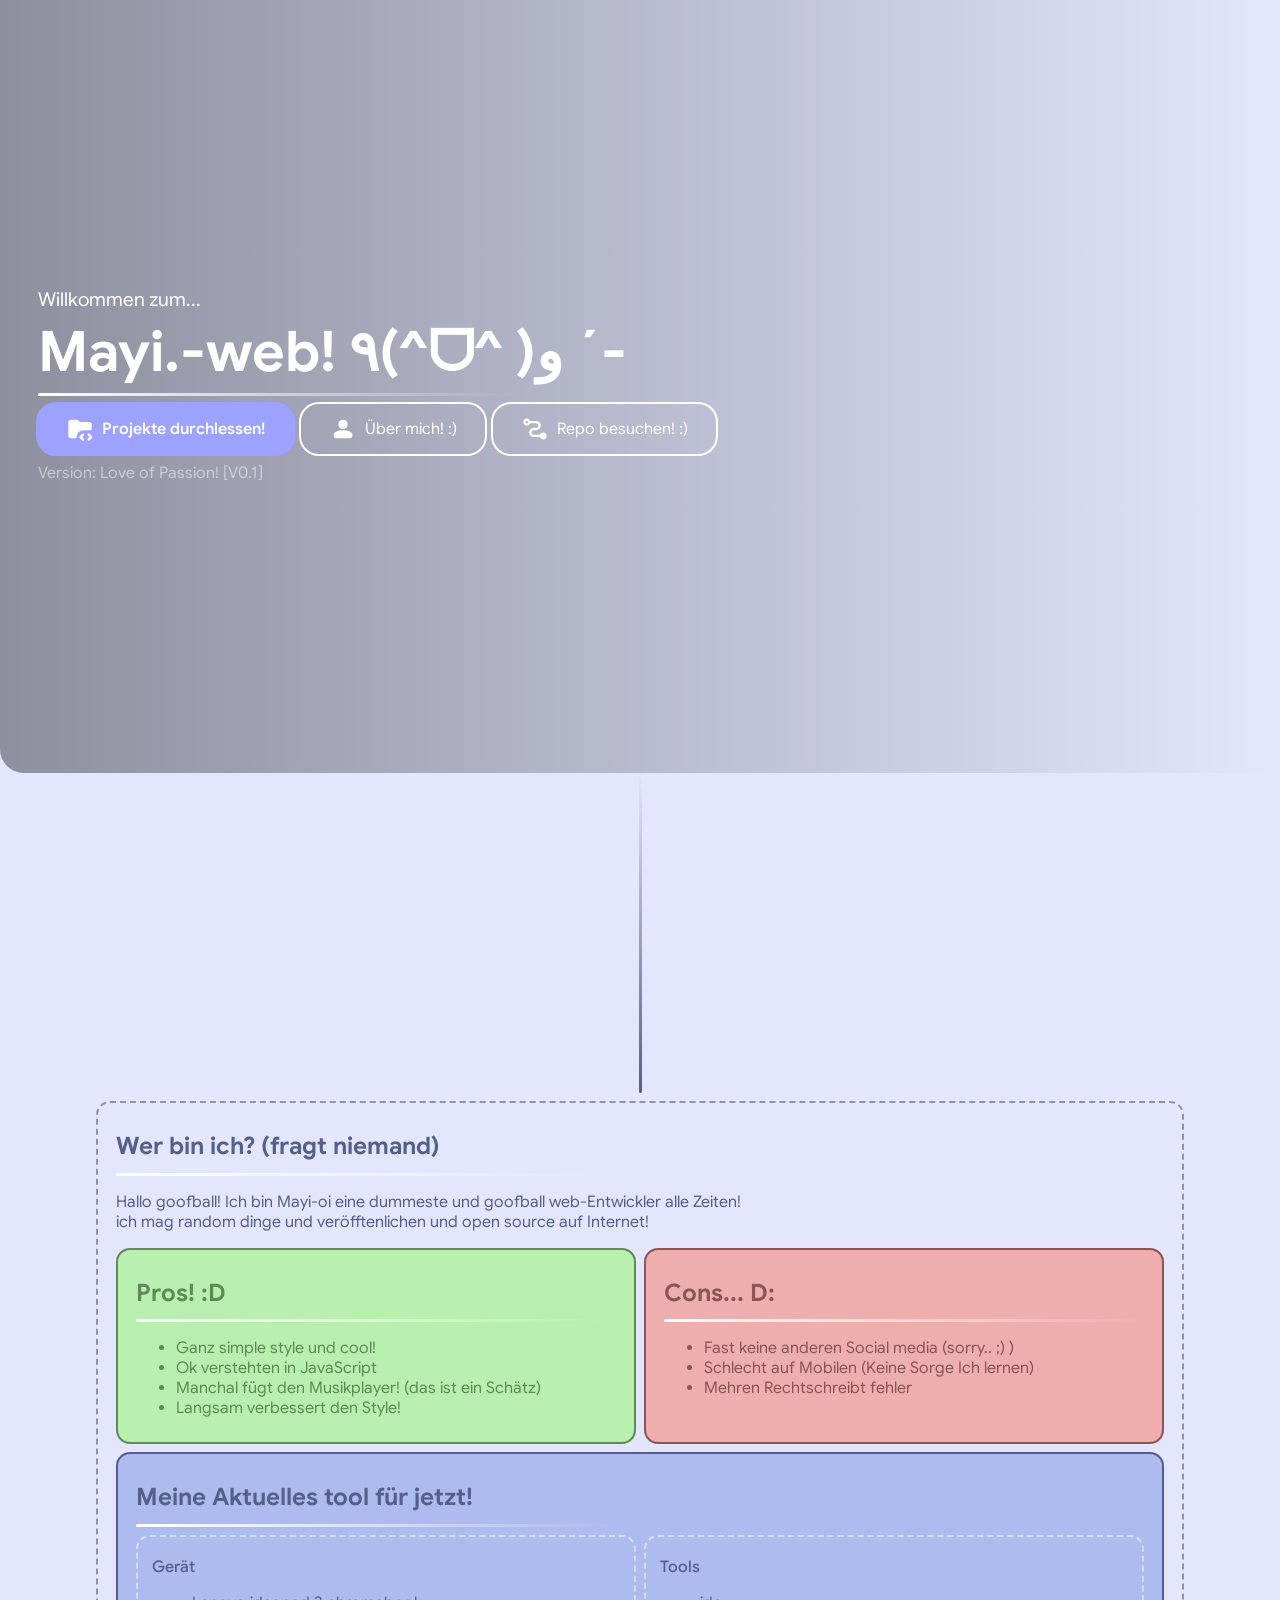
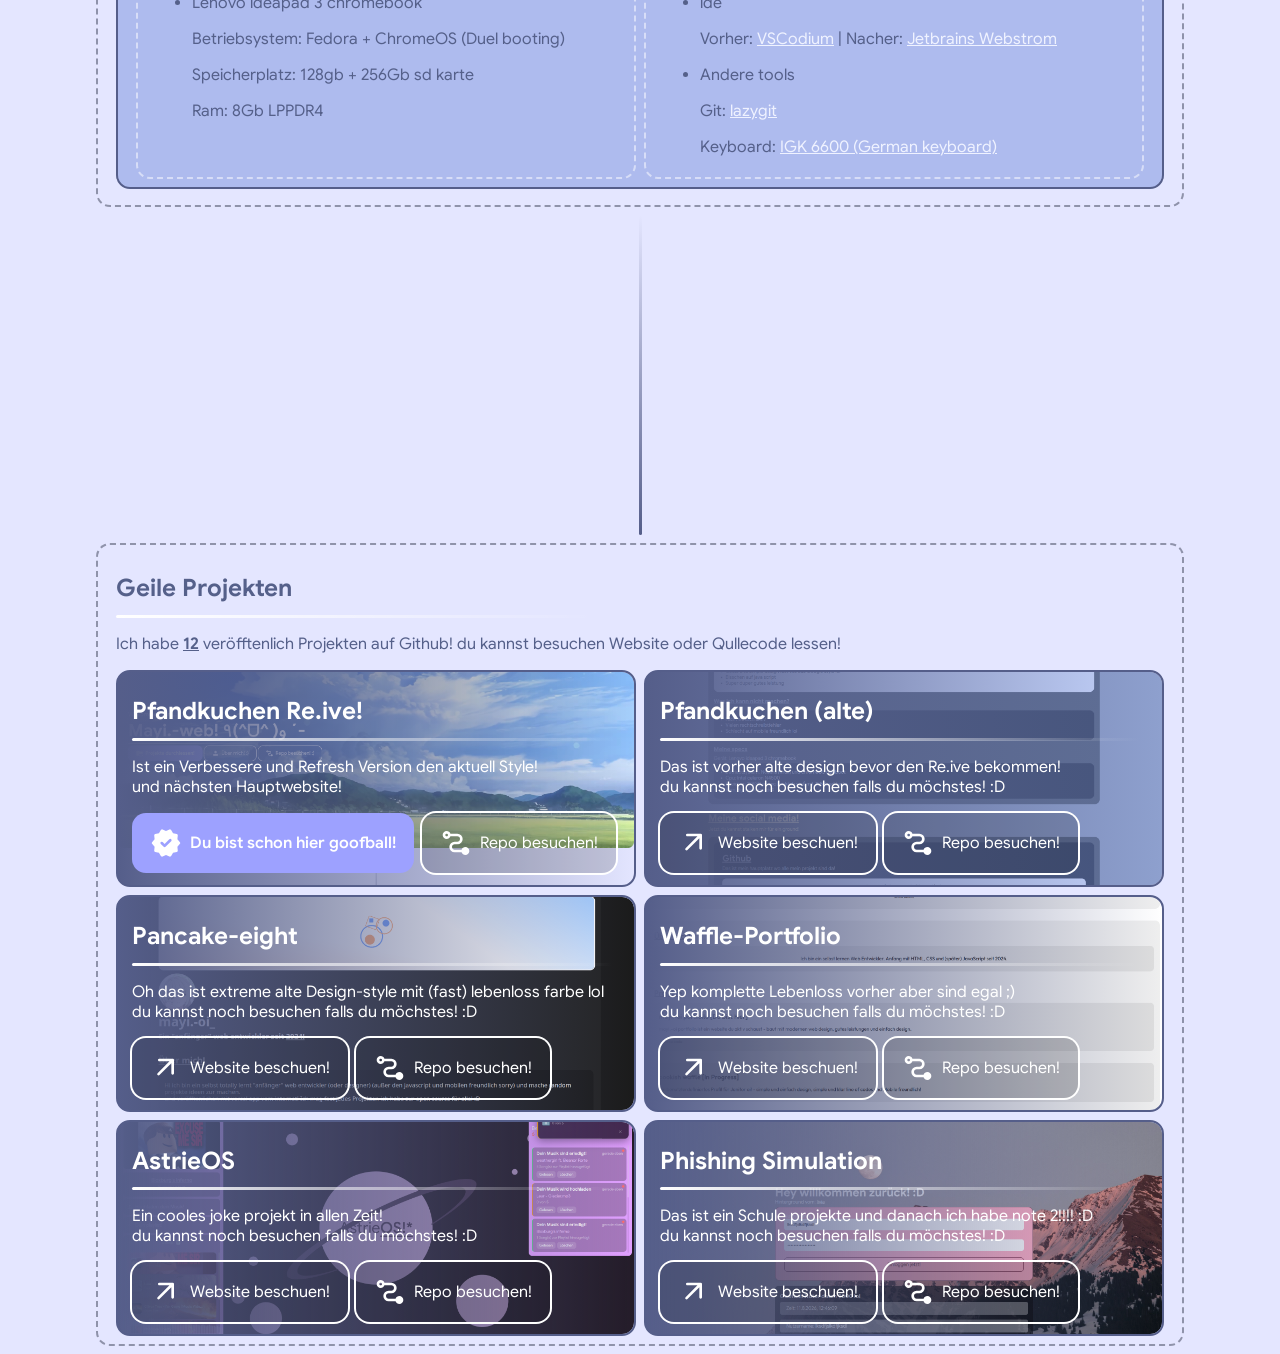
==== index.html @ e21285a7 "Grammatik und Nomen ist verbessert!" ====
<!DOCTYPE html>
<html lang="de">
<head>
    <meta charset="UTF-8">
    <meta name="viewport" content="width=device-width, initial-scale=1.0">
    <title>Pfandkuchen Re:model!</title>
    <link rel="stylesheet" href="index.css">
    <link rel="stylesheet" href="/src/Schriftart/font.css">
</head>
<body>
    <div class="Header-div">
        <div class="Header-hintergrund">
            <div class="Header-hintergrund-video">
                <video class="Hintergrund-video" autoplay loop muted><source src="src/Hintergrund/Video/beyond-the-rolling-hills.1920x1080.mp4"></video>
            </div>
        </div>
        <h2 class="Header-1">Willkommen zum...</h2>
        <h1 class="Header-2">Mayi.-web! ٩(^ᗜ^ )و ´-</h1>
        <div class="Header-line"></div>
        <div class="Header-button">
            <div class="Header-btn"><img src="src/Bilder/Icon/folder_code_24dp_FFFFFF_FILL1_wght400_GRAD0_opsz24.svg"><p>Projekte durchlessen!</p></div>
            <div class="Header-btn-andere"><img src="src/Bilder/Icon/person_24dp_FFFFFF_FILL1_wght400_GRAD0_opsz24.svg"><p>Über mich! :)</p></div>
            <div onclick="window.open('https://github.com/mayi-oi/Pfandkuchen-Re.ive', '_blank')" class="Header-btn-andere"><img src="src/Bilder/Icon/conversion_path_24dp_FFFFFF_FILL1_wght400_GRAD0_opsz24.svg"><p>Repo besuchen! :)</p></div>
        </div>
        <p class="Header-C">Version: Love of Passion! [V0.1]</p>
    </div>
    <div class="cooleslinen"></div>
    <div class="Hauptcontent-div">
        <div class="Haupt-übermich">
            <h2>Wer bin ich? (fragt niemand)</h2>
            <div class="Header-line"></div>
            <p>Hallo goofball! Ich bin Mayi-oi eine dummeste und goofball web-Entwickler alle Zeiten!
                <br> ich mag random dinge und veröfftenlichen und open source auf Internet!
            </p>
            <div class="übermich-grid">

                <div class="übermich-pros">
                    <h2 class="Übermich-h2">Pros! :D</h2>
                    <div class="Header-line"></div>
                    <ul>
                        <li>Ganz simple style und cool!</li>
                        <li>Ok verstehten in JavaScript</li>
                        <li>Manchal fügt den Musikplayer! (das ist ein Schätz)</li>
                        <li>Langsam verbessert den Style!</li>
                    </ul>
                </div>

                <div class="übermich-cons">
                    <h2 class="Übermich-h2">Cons... D:</h2>
                    <div class="Header-line"></div>
                        <ul>
                            <li>Fast keine anderen Social media (sorry.. ;) )</li>
                            <li>Schlecht auf Mobilen (Keine Sorge Ich lernen)</li>
                            <li>Mehren Rechtschreibt fehler</li>
                        </ul>
                </div>
            </div>
            <div class="Übermich-tech">
                <h2 class="Übermich-h2">Meine Aktuelles tool für jetzt!</h2>
                <div class="Header-line"></div>
                <div class="Übermich-grid">
                    <div class="Übermich-box">
                        <p class="Übermich-bold">Gerät</p>
                        <ul>
                            <li>Lenovo ideapad 3 chromebook</li>
                            <p>Betriebsystem: Fedora + ChromeOS (Duel booting)</p>
                            <p>Speicherplatz: 128gb + 256Gb sd karte</p>
                            <p>Ram: 8Gb LPPDR4</p>

                        </ul>
                    </div>
                    <div class="Übermich-box">
                        <p class="Übermich-bold">Tools</p>
                        <ul>
                            <li>ide</li>
                            <p>Vorher: <a href="https://vscodium.com/">VSCodium</a> | Nacher: <a href="https://www.jetbrains.com/webstorm/">Jetbrains Webstrom</a></p>
                            <li>Andere tools</li>
                            <p>Git: <a href="https://github.com/jesseduffield/lazygit">lazygit</a></p>
                            <p>Keyboard: <a href="https://www.mediamarkt.de/de/product/_isy-igk-6600-gamingkeyboard-magneticswitches-2973404.html">IGK 6600 (German keyboard)</a></p>
                        </ul>
                    </div>
                </div>
            </div>
        </div>
        <div class="cooleslinen"></div>
        <div class="Haupt-projekte">
            <h2>Geile Projekten</h2>
            <div class="Header-line"></div>
            <p>Ich habe <strong><u>12</u></strong> veröfftenlich Projekten auf Github! du kannst besuchen Website oder Qullecode lessen!</p>
            <div class="Projekten-grid">
                <div class="Projekten-box">
                    <div class="Projekten-banner">
                        <img class="Banner-projekt" src="src/Hintergrund/Bilder/Bildschirmfoto_20260811_113417.png">
                    </div>
                    <h2>Pfandkuchen Re.ive!</h2>
                    <div class="Header-line"></div>
                    <p>Ist ein Verbessere und Refresh Version den aktuell Style!
                        <br> und nächsten Hauptwebsite!
                    </p>
                    <div class="Projekten-button">
                        <div class="Projekten-schon-btn"><img src="src/Bilder/Icon/verified_24dp_FFFFFF_FILL1_wght400_GRAD0_opsz24.svg"><p>Du bist schon hier goofball!</p></div>
                        <div class="Projekten-repo-btn"><img src="src/Bilder/Icon/conversion_path_24dp_FFFFFF_FILL1_wght400_GRAD0_opsz24.svg"><p>Repo besuchen!</p></div>
                    </div>
                </div>
                <div class="Projekten-box">
                    <div class="Projekten-banner">
                        <img class="Banner-projekt" src="src/Hintergrund/Bilder/Bildschirmfoto_20260811_114122.png">
                    </div>
                    <h2>Pfandkuchen (alte)</h2>
                    <div class="Header-line"></div>
                    <p>Das ist vorher alte design bevor den Re.ive bekommen!
                        <br> du kannst noch besuchen falls du möchstes! :D
                    </p>
                    <div class="Projekten-button">
                        <div class="Projekten-besuchen-btn"><img src="src/Bilder/Icon/arrow_outward_24dp_FFFFFF_FILL1_wght400_GRAD0_opsz24.svg"><p>Website beschuen!</p></div>
                        <div class="Projekten-repo-btn"><img src="src/Bilder/Icon/conversion_path_24dp_FFFFFF_FILL1_wght400_GRAD0_opsz24.svg"><p>Repo besuchen!</p></div>
                    </div>
                </div>
                <div class="Projekten-box">
                    <div class="Projekten-banner">
                        <img class="Banner-projekt" src="src/Hintergrund/Bilder/Bildschirmfoto_20260811_120834.png">
                    </div>
                    <h2>Pancake-eight</h2>
                    <div class="Header-line"></div>
                    <p>Oh das ist extreme alte Design-style mit (fast) lebenloss farbe lol
                        <br> du kannst noch besuchen falls du möchstes! :D
                    </p>
                    <div class="Projekten-button">
                        <div class="Projekten-besuchen-btn"><img src="src/Bilder/Icon/arrow_outward_24dp_FFFFFF_FILL1_wght400_GRAD0_opsz24.svg"><p>Website beschuen!</p></div>
                        <div class="Projekten-repo-btn"><img src="src/Bilder/Icon/conversion_path_24dp_FFFFFF_FILL1_wght400_GRAD0_opsz24.svg"><p>Repo besuchen!</p></div>
                    </div>
                </div>
                <div class="Projekten-box">
                    <div class="Projekten-banner">
                        <img class="Banner-projekt" src="src/Hintergrund/Bilder/Bildschirmfoto_20260811_121752.png">
                    </div>
                    <h2>Waffle-Portfolio</h2>
                    <div class="Header-line"></div>
                    <p>Yep komplette Lebenloss vorher aber sind egal ;)
                        <br> du kannst noch besuchen falls du möchstes! :D
                    </p>
                    <div class="Projekten-button">
                        <div class="Projekten-besuchen-btn"><img src="src/Bilder/Icon/arrow_outward_24dp_FFFFFF_FILL1_wght400_GRAD0_opsz24.svg"><p>Website beschuen!</p></div>
                        <div class="Projekten-repo-btn"><img src="src/Bilder/Icon/conversion_path_24dp_FFFFFF_FILL1_wght400_GRAD0_opsz24.svg"><p>Repo besuchen!</p></div>
                    </div>
                </div>
                <div class="Projekten-box">
                    <div class="Projekten-banner">
                        <img class="Banner-projekt" src="src/Hintergrund/Bilder/Bildschirmfoto_20260811_124239.png">
                    </div>
                    <h2>AstrieOS</h2>
                    <div class="Header-line"></div>
                    <p>Ein cooles joke projekt in allen Zeit!
                        <br> du kannst noch besuchen falls du möchstes! :D
                    </p>
                    <div class="Projekten-button">
                        <div class="Projekten-besuchen-btn"><img src="src/Bilder/Icon/arrow_outward_24dp_FFFFFF_FILL1_wght400_GRAD0_opsz24.svg"><p>Website beschuen!</p></div>
                        <div class="Projekten-repo-btn"><img src="src/Bilder/Icon/conversion_path_24dp_FFFFFF_FILL1_wght400_GRAD0_opsz24.svg"><p>Repo besuchen!</p></div>
                    </div>
                </div>
                <div class="Projekten-box">
                    <div class="Projekten-banner">
                        <img class="Banner-projekt" src="src/Hintergrund/Bilder/Bildschirmfoto_20260811_124630.png">
                    </div>
                    <h2>Phishing Simulation</h2>
                    <div class="Header-line"></div>
                    <p>Das ist ein Schule projekte und danach ich habe note 2!!!! :D
                        <br> du kannst noch besuchen falls du möchstes! :D
                    </p>
                    <div class="Projekten-button">
                        <div class="Projekten-besuchen-btn"><img src="src/Bilder/Icon/arrow_outward_24dp_FFFFFF_FILL1_wght400_GRAD0_opsz24.svg"><p>Website beschuen!</p></div>
                        <div class="Projekten-repo-btn"><img src="src/Bilder/Icon/conversion_path_24dp_FFFFFF_FILL1_wght400_GRAD0_opsz24.svg"><p>Repo besuchen!</p></div>
                    </div>
                </div>
            </div>
        </div>
    </div>
</body>
</html>
---- index.css ----
body {
    margin: 0;
    padding: 0;
    color: #ffffff;
    background-color: #e4e6ff;
    font-family: Google-sans;
    cursor: default;
    -webkit-tap-highlight-color: transparent;
}

::-webkit-scrollbar {
    display: none;
}

.Header-div {
    position: relative;
    overflow: hidden;
    padding: 280px 38px;
    background-image: linear-gradient(to right, rgb(0 0 0 / 0.38), transparent);
    border-bottom-left-radius: 24px;
    border-bottom-right-radius: 24px;
    color: #ffffff;
    line-height: 0.4;
    text-align: left;
}

.Header-hintergrund-video {
    object-fit: cover;
    position: absolute;
    top: 0;
    left: 0;
    height: 100%;
    width: 100%;
    z-index: -1;
}

.Hintergrund-video {
    width: 100%;
    height: 100%;
    object-fit: cover;
}

.Header-1 {
    font-size: 1.2rem;
    font-weight: 400;
}

.Header-2 {
    font-size: 3.5rem;
    animation: Geilelogo 0.7s;
}

.Header-line {
    margin-top: -8px;
    margin-bottom: 8px;
    width: 480px;
    height: 3px;
    border-radius: 8px;
    background-image: linear-gradient(to right, #ffffff, transparent);
}

.Header-C {
    opacity: 0.5;
}

@keyframes Geilelogo {
    from { transform: translateX(-18px); opacity: 0; color: #9da1ff;}
    to { transform: translateX(0px); opacity: 1; color: #ffffff;}
}

.Header-button {
    display: flex;
    gap: 8px;
}

.Header-btn {
    display: flex;
    gap: 8px;
    padding: 6px 28px;
    border-radius: 18px;
    box-shadow: 0 0 0 2px #9da1ff;
    background-color: #9da1ff;
    font-weight: 600;
    transition: all 0.2s ease;
    cursor: pointer;
}

.Header-btn:hover {
    box-shadow: 0 0 0 2px #7e8bff;
    background-color: #7e8bff;
}

.Header-btn-andere:hover {
    box-shadow: 0 0 0 2px #9da1ff;
    background-color: #9da1ff;
}

.Header-btn-andere {
    display: flex;
    gap: 8px;
    padding: 6px 28px;
    border-radius: 18px;
    box-shadow: 0 0 0 2px #ffffff;
    background-color: transparent;
    transition: all 0.2s ease;
    cursor: pointer;
}

.Header-btn img, .Header-btn-andere img {
    width: 28px;
}

.cooleslinen {
    margin: auto;
    height: 320px;
    width: 3px;
    border-radius: 8px;
    background-image: linear-gradient(to top, #555e8a, transparent);
}

.Hauptcontent-div {
    margin: auto;
    width: 85%;
}

.Haupt-übermich, .Haupt-projekte {
    margin-top: 8px;
    margin-bottom: 8px;
    padding: 8px 18px;
    border: dashed 2px rgb(107 111 135 / 0.7);
    border-radius: 14px;
    color: #55608a;
}

.übermich-grid, .Übermich-grid, .Projekten-grid {
    display: grid;
    gap: 8px;
    grid-template-columns: repeat(2, 1fr);
}

.übermich-pros {
    padding: 8px 18px;
    border: solid 2px #5e8a55;
    border-radius: 14px;
    background-color: #b8eeae;
    color: #5e8a55;
}

.übermich-cons {
    padding: 8px 18px;
    border: solid 2px #8a5555;
    border-radius: 14px;
    background-color: #eeaeae;
    color: #8a5555;
}

.Übermich-tech {
    margin-top: 8px;
    margin-bottom: 8px;
    padding: 8px 18px;
    border: solid 2px #555e8a;
    border-radius: 14px;
    background-color: #aebbee;
    color: #55608a;
}

.Übermich-tech a {
    color: #eff2ff;
}

.Übermich-bold {
    font-weight: 500;
}

.Übermich-box {
    padding: 4px 14px;
    border-radius: 14px;
    border: dashed 2px rgb(255 255 255 / 0.5);
}

.Projekten-box {
    position: relative;
    overflow: hidden;
    padding: 4px 14px;
    border-radius: 14px;
    border: solid 2px #555e8a;
    background-image: linear-gradient(to right, #555e8a, transparent);
    color: #ffffff;
}

.Projekten-box:hover {
    border: solid 2px #ffffff;
}

.Projekten-banner {
    position: absolute;
    top: 0;
    left: 0;
    height: 100%;
    width: 100%;
    overflow: hidden;
    z-index: -1;
}

.Banner-projekt {
    width: 100%;
    height: 100%;
    object-fit: cover;
    position: absolute;
    top: 0;
    left: 0
}

.Projekten-button {
    margin-top: 8px;
    margin-bottom: 8px;
    display: flex;
    gap: 8px;
}

.Projekten-schon-btn {
    display: flex;
    gap: 8px;
    padding: 4px 18px;
    border-radius: 14px;
    background-color: #9da1ff;
    font-weight: 600;
    color: #ffffff;
}

.Projekten-schon-btn img, .Projekten-repo-btn img, .Projekten-besuchen-btn img {
    width: 32px;
}

.Projekten-repo-btn, .Projekten-besuchen-btn {
    display: flex;
    gap: 8px;
    padding: 4px 18px;
    border-radius: 14px;
    box-shadow: 0 0 0 2px #ffffff;
    background-color: rgb(0 0 0 / 0.14);
    color: #ffffff;
    cursor: pointer;
    transition: all 0.2s ease;
}

.Projekten-repo-btn:hover, .Projekten-besuchen-btn:hover {
    box-shadow: 0 0 0 2px #9da1ff;
    background-color: #9da1ff;
}

/* Touch screen ding lol */
@media (max-width: 956px) {
    .Header-div {
        background-image: linear-gradient(to bottom, rgb(0 0 0 / 0.38), transparent);
        border-bottom-left-radius: 14px;
        border-bottom-right-radius: 14px;
        padding: 180px 38px;
    }

    .Header-2 {
        font-size: 1.65rem;
        line-height: 1;
    }

    .Header-button, .Projekten-button {
        display: grid;
        grid-template-rows: repeat(2, 1fr);
    }

        .Header-line {
            width: 240px;
        }

    .Hauptcontent-div {
        width: 95%;
    }

    .übermich-grid, .Übermich-grid, .Projekten-grid {
        grid-template-columns: repeat(1, 1fr);
    }

    .Projekten-box {
        background-image: linear-gradient(to bottom, #555e8a, transparent);
    }
}
---- src/Schriftart/font.css ----
/* Fredoka */
@font-face {
    font-family: Fredoka;
    font-display: swap;
    font-weight: 400;
    src: url(Fredoka/Fredoka-Regular.ttf);
}

@font-face {
    font-family: Fredoka;
    font-display: swap;
    font-weight: 500;
    src: url(Fredoka/Fredoka-Medium.ttf);
}

@font-face {
    font-family: Fredoka;
    font-display: swap;
    font-weight: 600;
    src: url(Fredoka/Fredoka-SemiBold.ttf);
}

/* Google font */
@font-face {
    font-family: Google-sans;
    src: url(Google_Sans/static/GoogleSans-Regular.ttf);
    font-weight: 400;
    font-display: swap;
}

@font-face {
    font-family: Google-sans;
    src: url(Google_Sans/static/GoogleSans-Medium.ttf);
    font-weight: 500;
    font-display: swap;
}

@font-face {
    font-family: Google-sans;
    src: url(Google_Sans/static/GoogleSans-SemiBold.ttf);
    font-weight: 600;
    font-display: swap;
}

@font-face {
    font-family: Google-sans;
    src: url(Google_Sans/static/GoogleSans-Bold.ttf);
    font-weight: 700;
    font-display: swap;
}
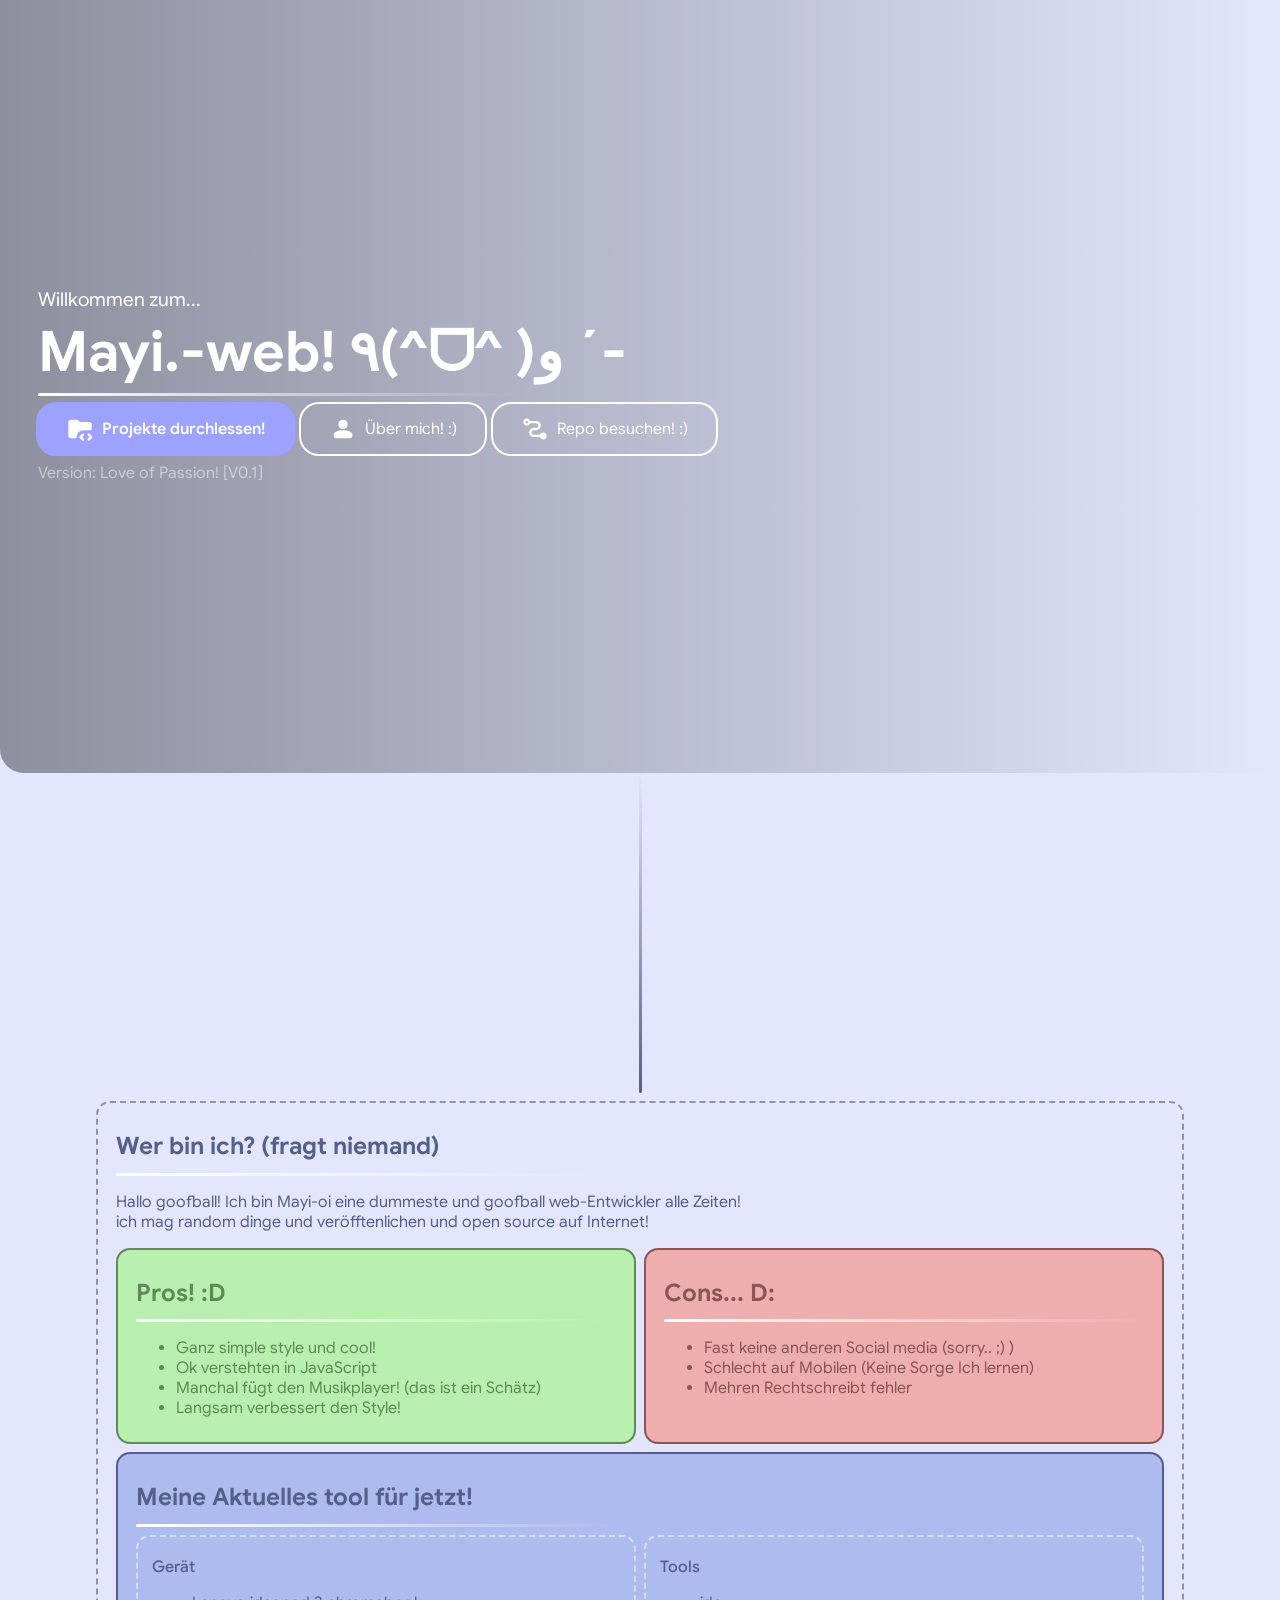
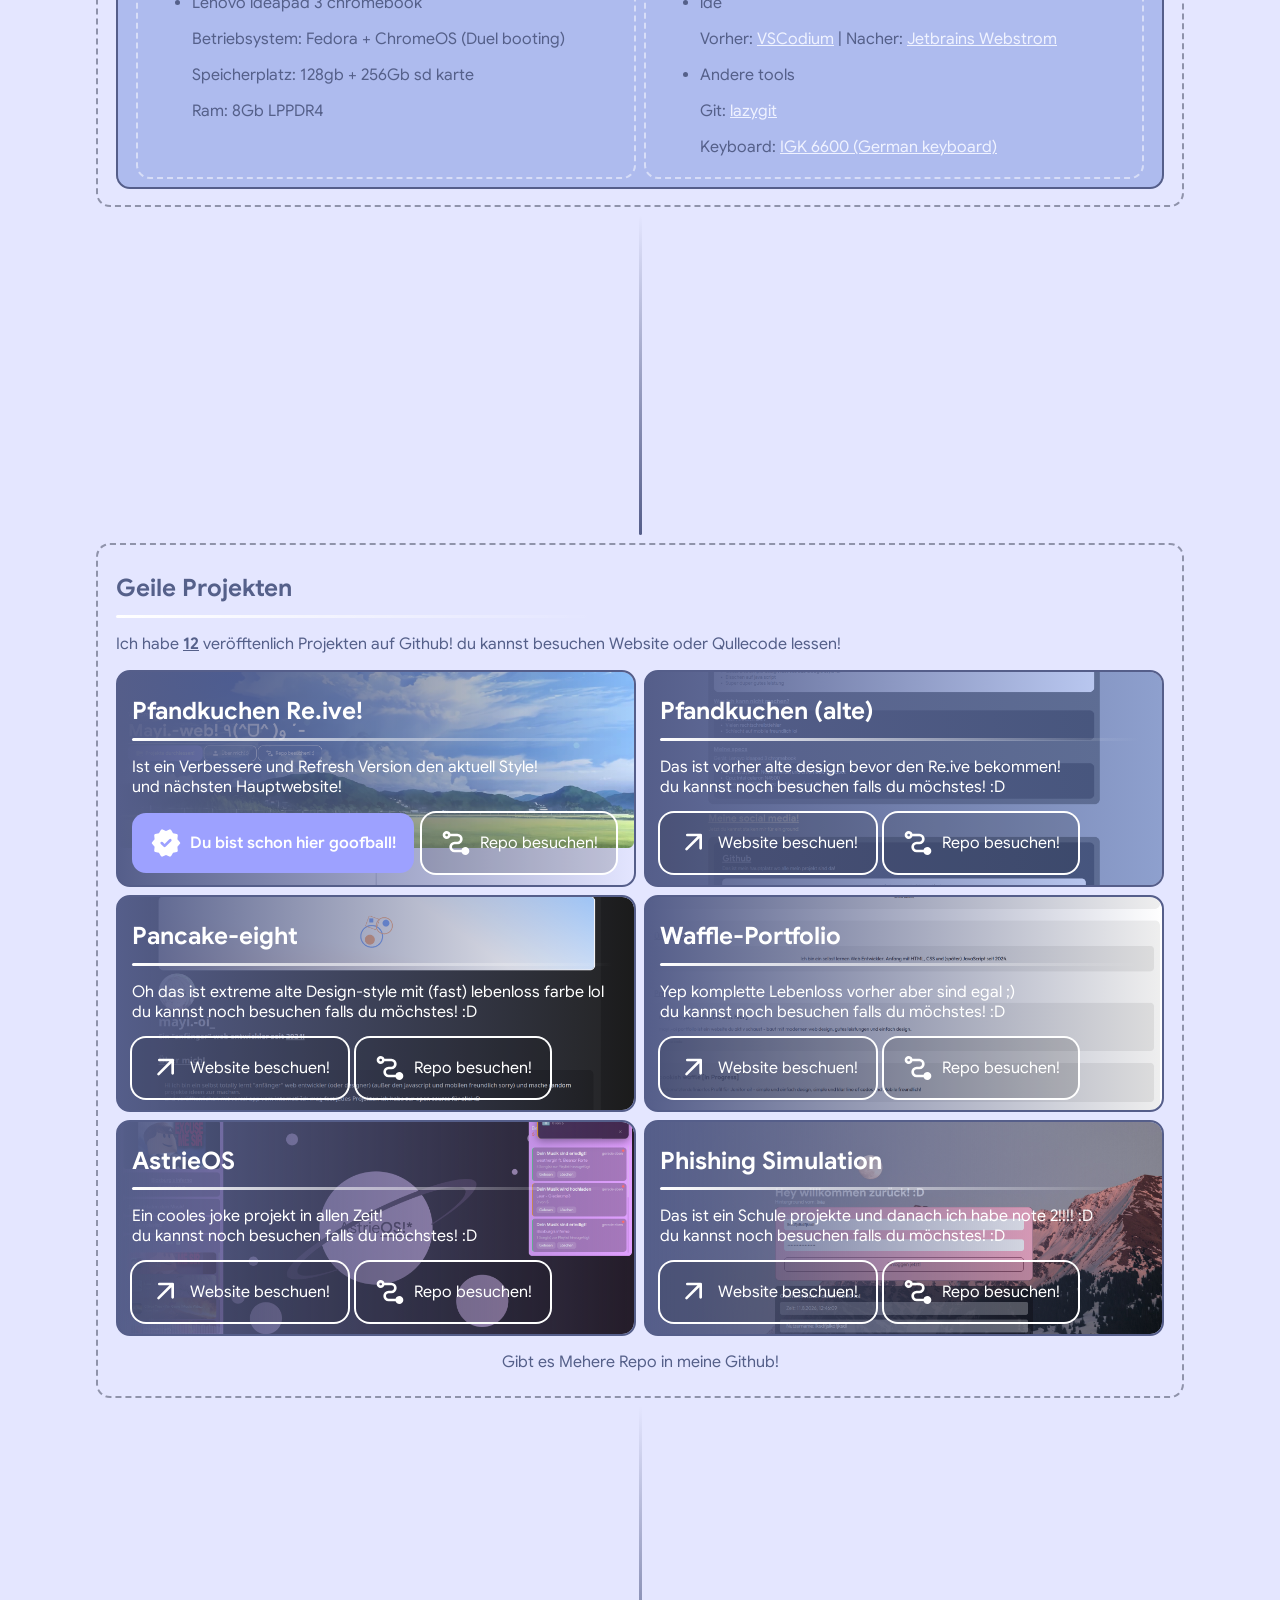
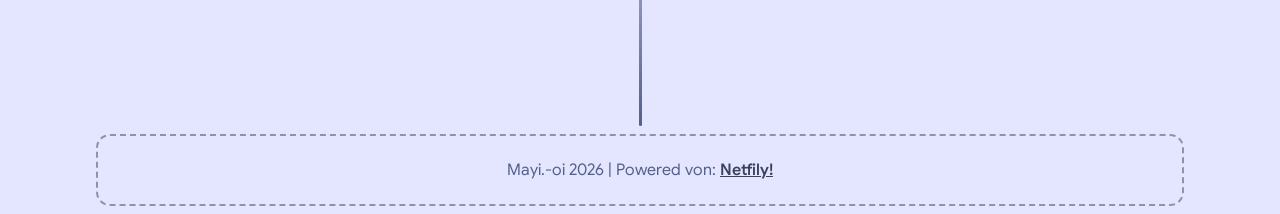
==== commit cba36775: "Sind fertig! (für jetzt...)" ====
--- a/index.html
+++ b/index.html
@@ -18,15 +18,15 @@
         <h1 class="Header-2">Mayi.-web! ٩(^ᗜ^ )و ´-</h1>
         <div class="Header-line"></div>
         <div class="Header-button">
-            <div class="Header-btn"><img src="src/Bilder/Icon/folder_code_24dp_FFFFFF_FILL1_wght400_GRAD0_opsz24.svg"><p>Projekte durchlessen!</p></div>
-            <div class="Header-btn-andere"><img src="src/Bilder/Icon/person_24dp_FFFFFF_FILL1_wght400_GRAD0_opsz24.svg"><p>Über mich! :)</p></div>
+            <div class="Header-btn" onclick="document.getElementById('cool-project').scrollIntoView({behavior: 'smooth'})"><img src="src/Bilder/Icon/folder_code_24dp_FFFFFF_FILL1_wght400_GRAD0_opsz24.svg"><p>Projekte durchlessen!</p></div>
+            <div class="Header-btn-andere" onclick="document.getElementById('aboutme').scrollIntoView({behavior: 'smooth'})"><img src="src/Bilder/Icon/person_24dp_FFFFFF_FILL1_wght400_GRAD0_opsz24.svg"><p>Über mich! :)</p></div>
             <div onclick="window.open('https://github.com/mayi-oi/Pfandkuchen-Re.ive', '_blank')" class="Header-btn-andere"><img src="src/Bilder/Icon/conversion_path_24dp_FFFFFF_FILL1_wght400_GRAD0_opsz24.svg"><p>Repo besuchen! :)</p></div>
         </div>
         <p class="Header-C">Version: Love of Passion! [V0.1]</p>
     </div>
     <div class="cooleslinen"></div>
     <div class="Hauptcontent-div">
-        <div class="Haupt-übermich">
+        <div class="Haupt-übermich" id="aboutme">
             <h2>Wer bin ich? (fragt niemand)</h2>
             <div class="Header-line"></div>
             <p>Hallo goofball! Ich bin Mayi-oi eine dummeste und goofball web-Entwickler alle Zeiten!
@@ -83,7 +83,7 @@
             </div>
         </div>
         <div class="cooleslinen"></div>
-        <div class="Haupt-projekte">
+        <div class="Haupt-projekte" id="cool-project">
             <h2>Geile Projekten</h2>
             <div class="Header-line"></div>
             <p>Ich habe <strong><u>12</u></strong> veröfftenlich Projekten auf Github! du kannst besuchen Website oder Qullecode lessen!</p>
@@ -99,7 +99,7 @@
                     </p>
                     <div class="Projekten-button">
                         <div class="Projekten-schon-btn"><img src="src/Bilder/Icon/verified_24dp_FFFFFF_FILL1_wght400_GRAD0_opsz24.svg"><p>Du bist schon hier goofball!</p></div>
-                        <div class="Projekten-repo-btn"><img src="src/Bilder/Icon/conversion_path_24dp_FFFFFF_FILL1_wght400_GRAD0_opsz24.svg"><p>Repo besuchen!</p></div>
+                        <div class="Projekten-repo-btn" onclick="window.open('https://github.com/mayi-oi/Pfandkuchen-Re.ive', '_blank')"><img src="src/Bilder/Icon/conversion_path_24dp_FFFFFF_FILL1_wght400_GRAD0_opsz24.svg"><p>Repo besuchen!</p></div>
                     </div>
                 </div>
                 <div class="Projekten-box">
@@ -112,8 +112,8 @@
                         <br> du kannst noch besuchen falls du möchstes! :D
                     </p>
                     <div class="Projekten-button">
-                        <div class="Projekten-besuchen-btn"><img src="src/Bilder/Icon/arrow_outward_24dp_FFFFFF_FILL1_wght400_GRAD0_opsz24.svg"><p>Website beschuen!</p></div>
-                        <div class="Projekten-repo-btn"><img src="src/Bilder/Icon/conversion_path_24dp_FFFFFF_FILL1_wght400_GRAD0_opsz24.svg"><p>Repo besuchen!</p></div>
+                        <div class="Projekten-besuchen-btn" onclick="window.open('https://pfandkuchen.vercel.app', '_blank')"><img src="src/Bilder/Icon/arrow_outward_24dp_FFFFFF_FILL1_wght400_GRAD0_opsz24.svg"><p>Website beschuen!</p></div>
+                        <div class="Projekten-repo-btn" onclick="window.open('https://github.com/mayi-oi/Pfandkuchen', '_blank')"><img src="src/Bilder/Icon/conversion_path_24dp_FFFFFF_FILL1_wght400_GRAD0_opsz24.svg"><p>Repo besuchen!</p></div>
                     </div>
                 </div>
                 <div class="Projekten-box">
@@ -126,8 +126,8 @@
                         <br> du kannst noch besuchen falls du möchstes! :D
                     </p>
                     <div class="Projekten-button">
-                        <div class="Projekten-besuchen-btn"><img src="src/Bilder/Icon/arrow_outward_24dp_FFFFFF_FILL1_wght400_GRAD0_opsz24.svg"><p>Website beschuen!</p></div>
-                        <div class="Projekten-repo-btn"><img src="src/Bilder/Icon/conversion_path_24dp_FFFFFF_FILL1_wght400_GRAD0_opsz24.svg"><p>Repo besuchen!</p></div>
+                        <div class="Projekten-besuchen-btn" onclick="window.open('https://pancake-web-eight.vercel.app', '_blank')"><img src="src/Bilder/Icon/arrow_outward_24dp_FFFFFF_FILL1_wght400_GRAD0_opsz24.svg"><p>Website beschuen!</p></div>
+                        <div class="Projekten-repo-btn" onclick="window.open('https://github.com/mayi-oi/pancake-web', '_blank')"><img src="src/Bilder/Icon/conversion_path_24dp_FFFFFF_FILL1_wght400_GRAD0_opsz24.svg"><p>Repo besuchen!</p></div>
                     </div>
                 </div>
                 <div class="Projekten-box">
@@ -140,8 +140,8 @@
                         <br> du kannst noch besuchen falls du möchstes! :D
                     </p>
                     <div class="Projekten-button">
-                        <div class="Projekten-besuchen-btn"><img src="src/Bilder/Icon/arrow_outward_24dp_FFFFFF_FILL1_wght400_GRAD0_opsz24.svg"><p>Website beschuen!</p></div>
-                        <div class="Projekten-repo-btn"><img src="src/Bilder/Icon/conversion_path_24dp_FFFFFF_FILL1_wght400_GRAD0_opsz24.svg"><p>Repo besuchen!</p></div>
+                        <div class="Projekten-besuchen-btn" onclick="window.open('https://waffle-portfolio.vercel.app', '_blank')"><img src="src/Bilder/Icon/arrow_outward_24dp_FFFFFF_FILL1_wght400_GRAD0_opsz24.svg"><p>Website beschuen!</p></div>
+                        <div class="Projekten-repo-btn" onclick="window.open('https://github.com/mayi-oi/waffle-Portfolio', '_blank')"><img src="src/Bilder/Icon/conversion_path_24dp_FFFFFF_FILL1_wght400_GRAD0_opsz24.svg"><p>Repo besuchen!</p></div>
                     </div>
                 </div>
                 <div class="Projekten-box">
@@ -154,8 +154,8 @@
                         <br> du kannst noch besuchen falls du möchstes! :D
                     </p>
                     <div class="Projekten-button">
-                        <div class="Projekten-besuchen-btn"><img src="src/Bilder/Icon/arrow_outward_24dp_FFFFFF_FILL1_wght400_GRAD0_opsz24.svg"><p>Website beschuen!</p></div>
-                        <div class="Projekten-repo-btn"><img src="src/Bilder/Icon/conversion_path_24dp_FFFFFF_FILL1_wght400_GRAD0_opsz24.svg"><p>Repo besuchen!</p></div>
+                        <div class="Projekten-besuchen-btn" onclick="window.open('https://astrieos.netlify.app', '_blank')"><img src="src/Bilder/Icon/arrow_outward_24dp_FFFFFF_FILL1_wght400_GRAD0_opsz24.svg"><p>Website beschuen!</p></div>
+                        <div class="Projekten-repo-btn" onclick="window.open('https://github.com/AstrieOS-modding/-_-Astrie-_-', '_blank')"><img src="src/Bilder/Icon/conversion_path_24dp_FFFFFF_FILL1_wght400_GRAD0_opsz24.svg"><p>Repo besuchen!</p></div>
                     </div>
                 </div>
                 <div class="Projekten-box">
@@ -168,11 +168,16 @@
                         <br> du kannst noch besuchen falls du möchstes! :D
                     </p>
                     <div class="Projekten-button">
-                        <div class="Projekten-besuchen-btn"><img src="src/Bilder/Icon/arrow_outward_24dp_FFFFFF_FILL1_wght400_GRAD0_opsz24.svg"><p>Website beschuen!</p></div>
-                        <div class="Projekten-repo-btn"><img src="src/Bilder/Icon/conversion_path_24dp_FFFFFF_FILL1_wght400_GRAD0_opsz24.svg"><p>Repo besuchen!</p></div>
+                        <div class="Projekten-besuchen-btn" onclick="window.open('https://pfandkuchen.vercel.app/Phishing.html', '_blank')"><img src="src/Bilder/Icon/arrow_outward_24dp_FFFFFF_FILL1_wght400_GRAD0_opsz24.svg"><p>Website beschuen!</p></div>
+                        <div class="Projekten-repo-btn" onclick="window.open('https://github.com/mayi-oi/Pfandkuchen/blob/main/Phishing.html', '_blank')"><img src="src/Bilder/Icon/conversion_path_24dp_FFFFFF_FILL1_wght400_GRAD0_opsz24.svg"><p>Repo besuchen!</p></div>
                     </div>
                 </div>
             </div>
+            <p align="center">Gibt es Mehere Repo in meine Github!</p>
+        </div>
+        <div class="cooleslinen"></div>
+        <div class="Haupt-footer">
+            <p align="center" class="Footer-p">Mayi.-oi 2026 | Powered von: <a style="color: #3a405e; font-weight: 600;" href="https://www.netlify.com">Netfily!</a></p>
         </div>
     </div>
 </body>
--- a/index.css
+++ b/index.css
@@ -123,7 +123,7 @@
     width: 85%;
 }
 
-.Haupt-übermich, .Haupt-projekte {
+.Haupt-übermich, .Haupt-projekte, .Haupt-footer {
     margin-top: 8px;
     margin-bottom: 8px;
     padding: 8px 18px;
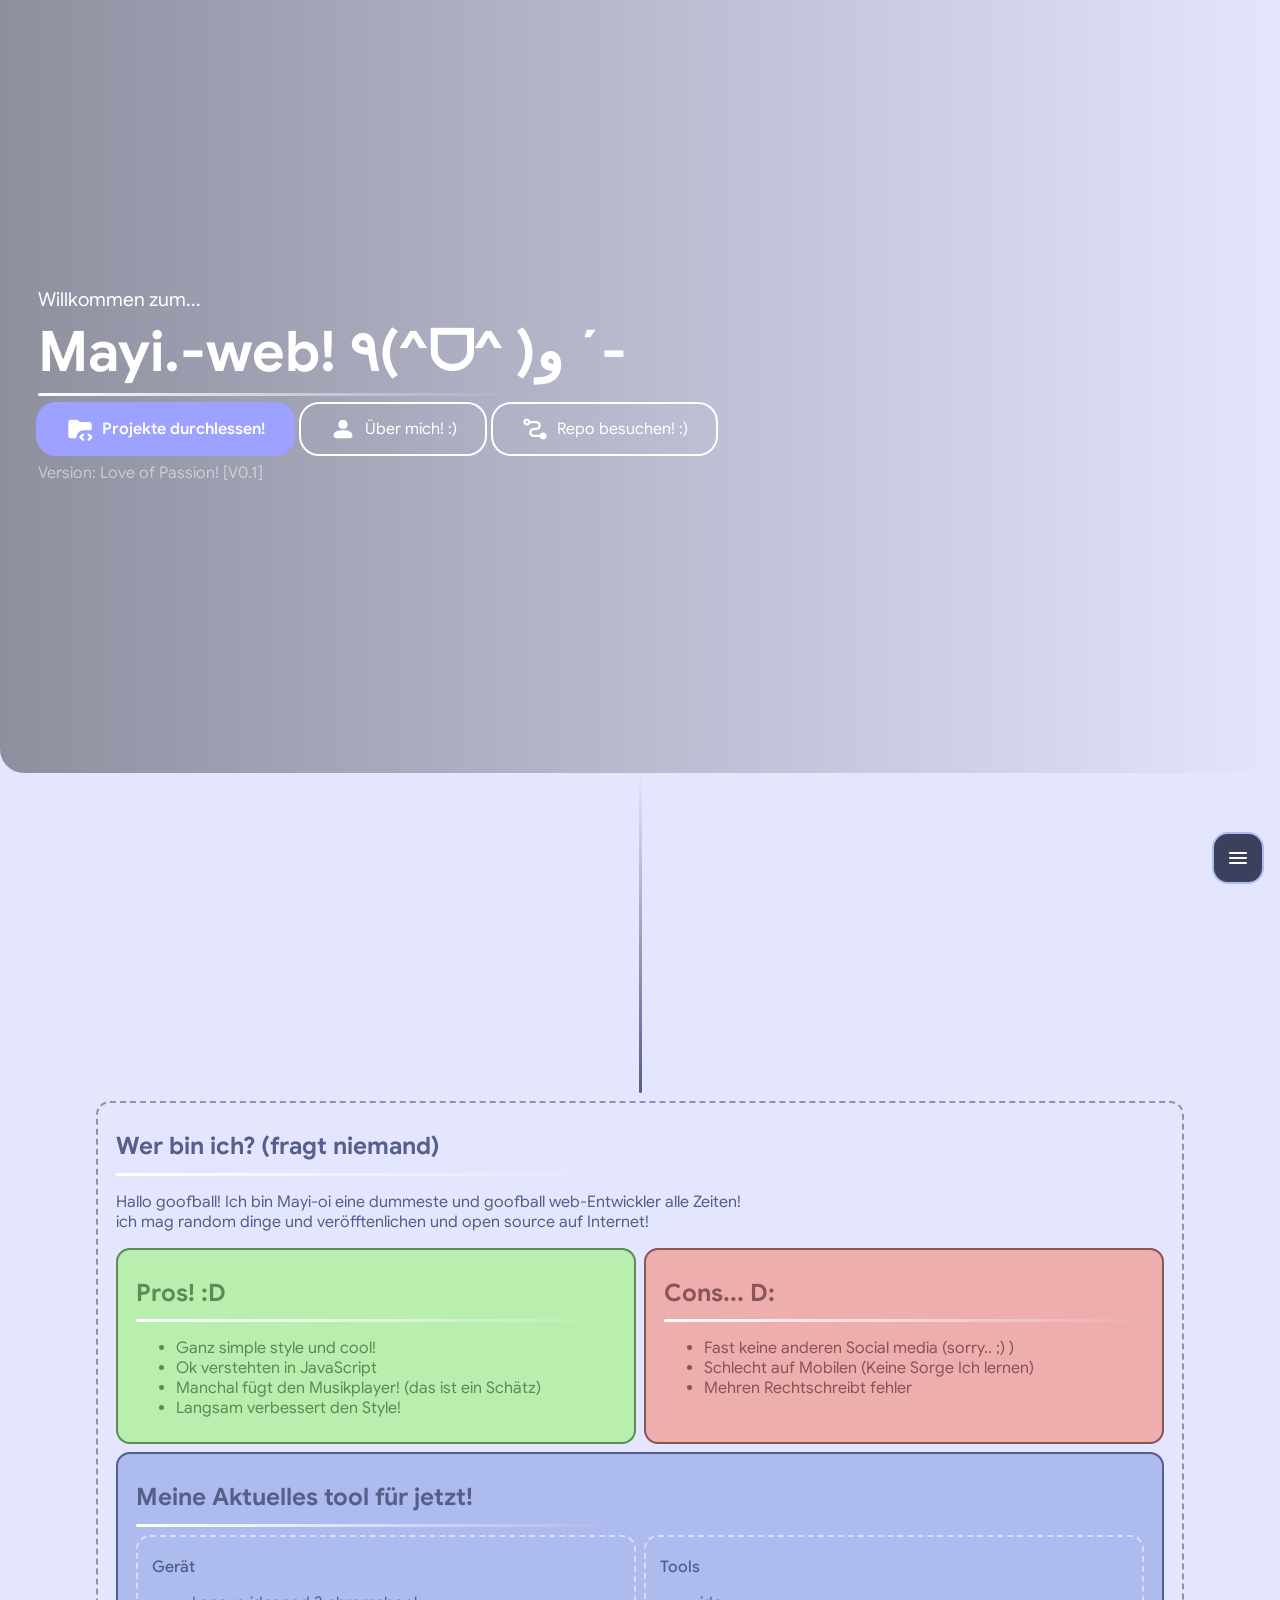
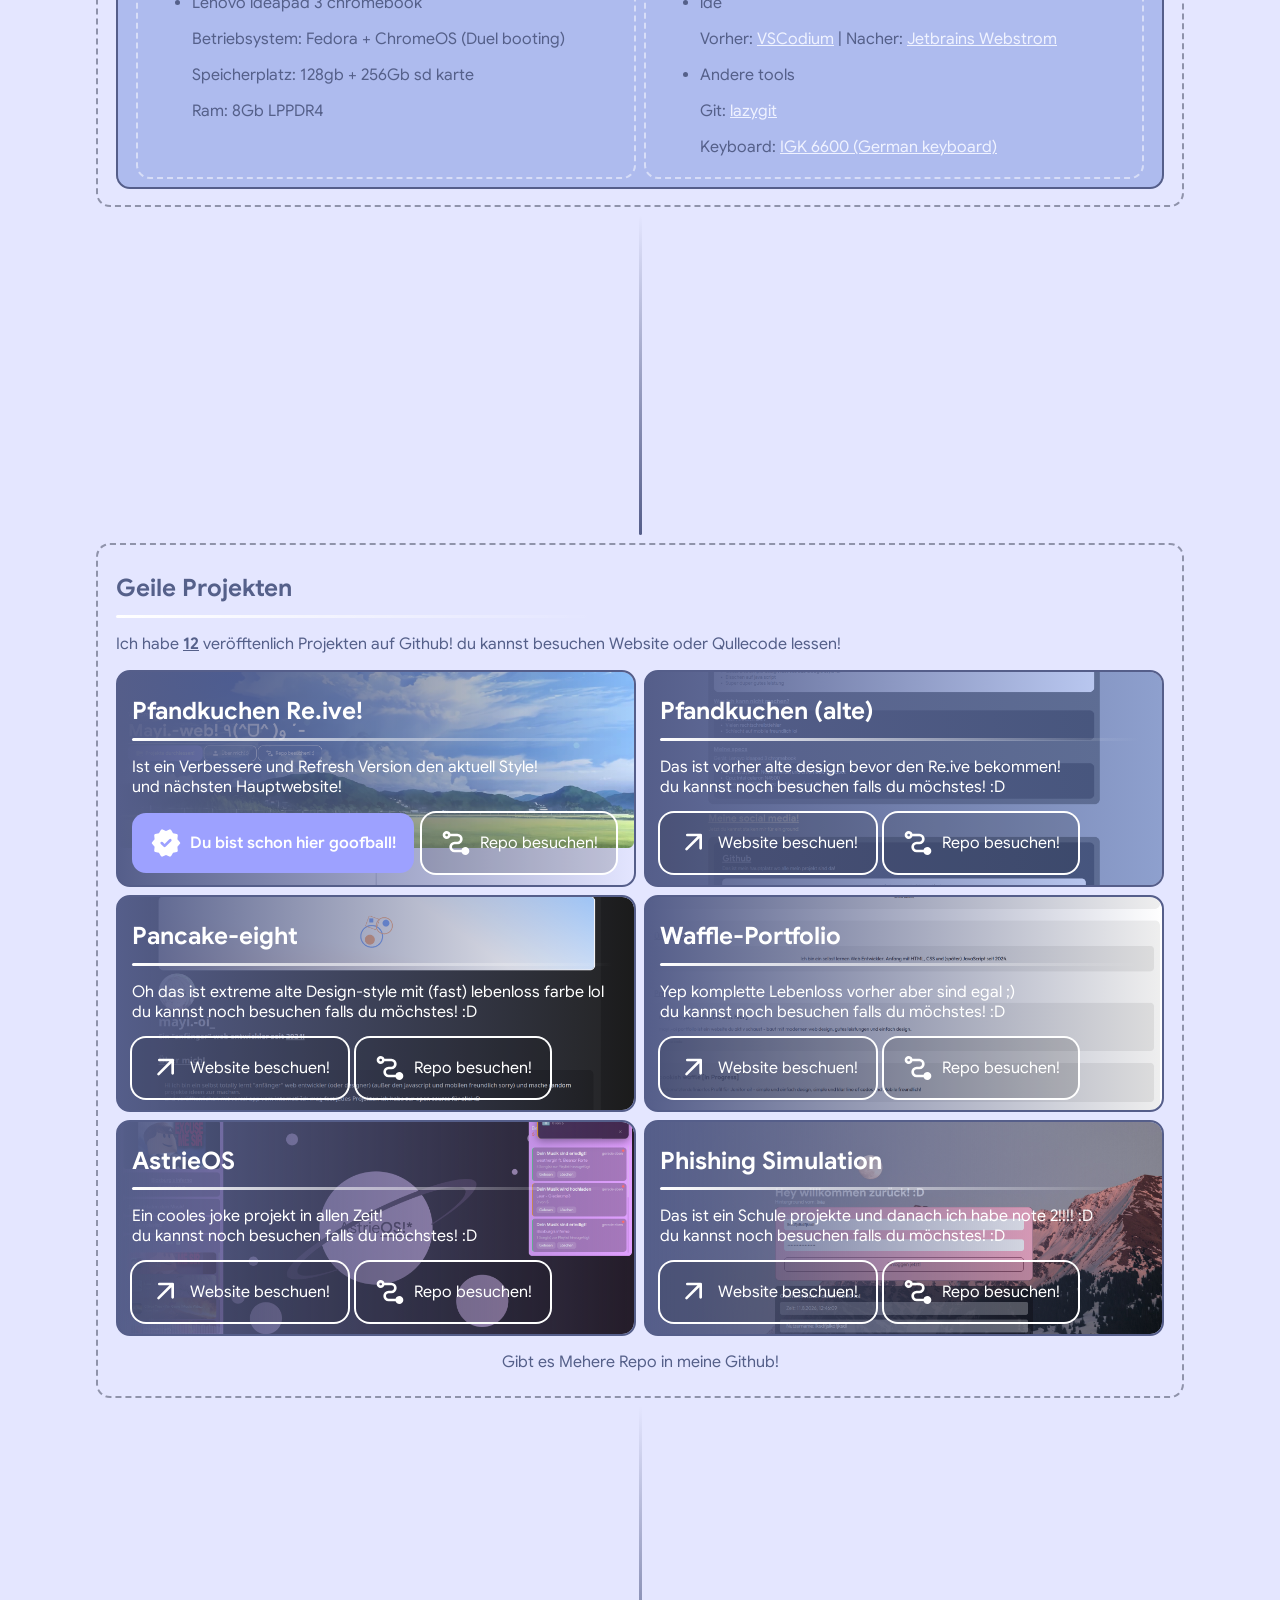
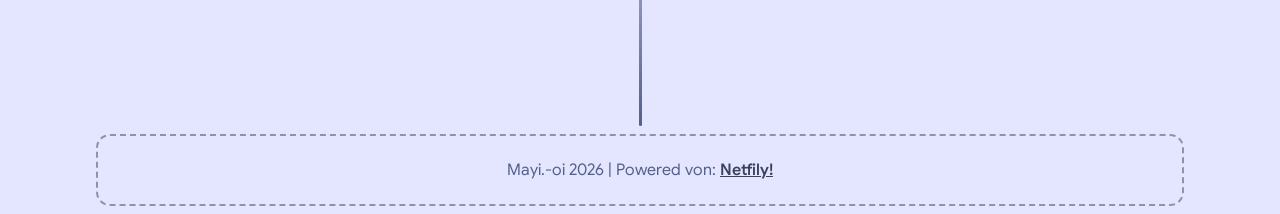
==== commit fa644a00: "Keine Ahnung zur schreiben lol" ====
--- a/index.html
+++ b/index.html
@@ -8,7 +8,41 @@
     <link rel="stylesheet" href="/src/Schriftart/font.css">
 </head>
 <body>
-    <div class="Header-div">
+    <!-- Hauptmenu für Desktop und Mobilen! -->
+    <div class="Hauptmenu-ux">
+        <div class="Hauptmenu-toggle" onclick="Menutoggle()"><img src="src/Bilder/Icon/menu_24dp_FFFFFF_FILL1_wght400_GRAD0_opsz24.svg"></div>
+    </div>
+    <div class="Hauptmenu-content" id="Menu-content">
+        <div class="Hauptmenu-btn" onclick="document.getElementById('home').scrollIntoView({behavior: 'smooth'})"><img src="src/Bilder/Icon/home_24dp_FFFFFF_FILL1_wght400_GRAD0_opsz24.svg"><p>Startseite!</p></div>
+        <div class="Hauptmenu-btn" onclick="document.getElementById('aboutme').scrollIntoView({behavior: 'smooth'})"><img src="src/Bilder/Icon/person_24dp_FFFFFF_FILL1_wght400_GRAD0_opsz24.svg"><p>Über mich!</p></div>
+        <div class="Hauptmenu-btn" onclick="document.getElementById('cool-project').scrollIntoView({behavior: 'smooth'})"><img src="src/Bilder/Icon/folder_code_24dp_FFFFFF_FILL1_wght400_GRAD0_opsz24.svg"><p>Projekte!</p></div>
+        <div class="Hauptmenu-btn" onclick="Musiktoggle()"><img src="src/Bilder/Icon/music_note_2_24dp_FFFFFF_FILL1_wght400_GRAD0_opsz24.svg"><p>Musikplayer!</p></div>
+    </div>
+
+    <!-- Musikplayer! (Machen den Website... leben!) -->
+    <div class="Musikplayer-topbar">
+        <div class="Musikplayer-content">
+            <div class="Musikplayer-cover">
+                <img class="Musikcover" id="musik-cover" src="src/Hintergrund/Bilder/Bildschirmfoto_20260811_124630.png">
+            </div>
+            <div class="Musikplayer-header"><h2>Musikplayer!</h2></div>
+            <div class="Musikplayer-info">
+                <span class="Musik-bold" id="Musik-title">Hey guys</span>
+                <br>
+                <span class="Musik-small" id="Musik-name">Hey guys</span>
+            </div>
+            <div class="Musikplayer-kontroll">
+                <div class="Musikplayer-btn"><img src="src/Bilder/Icon/Musikplayer/repeat_24dp_FFFFFF_FILL1_wght400_GRAD0_opsz24.svg"></div>
+                <div class="Musikplayer-btn"><img src="src/Bilder/Icon/Musikplayer/skip_previous_24dp_FFFFFF_FILL1_wght400_GRAD0_opsz24.svg"></div>
+                <div class="Musikplayer-btn"><img src="src/Bilder/Icon/Musikplayer/pause_24dp_FFFFFF_FILL1_wght400_GRAD0_opsz24.svg"></div>
+                <div class="Musikplayer-btn"><img src="src/Bilder/Icon/Musikplayer/skip_next_24dp_FFFFFF_FILL1_wght400_GRAD0_opsz24.svg"></div>
+                <div class="Musikplayer-btn"><img src="src/Bilder/Icon/Musikplayer/shuffle_24dp_FFFFFF_FILL1_wght400_GRAD0_opsz24.svg"></div>
+                <div class="Musikplayer-btn"><img src="src/Bilder/Icon/Musikplayer/menu_24dp_FFFFFF_FILL1_wght400_GRAD0_opsz24.svg"></div>
+            </div>
+        </div>
+    </div>
+
+    <div class="Header-div" id="home">
         <div class="Header-hintergrund">
             <div class="Header-hintergrund-video">
                 <video class="Hintergrund-video" autoplay loop muted><source src="src/Hintergrund/Video/beyond-the-rolling-hills.1920x1080.mp4"></video>
@@ -180,5 +214,6 @@
             <p align="center" class="Footer-p">Mayi.-oi 2026 | Powered von: <a style="color: #3a405e; font-weight: 600;" href="https://www.netlify.com">Netfily!</a></p>
         </div>
     </div>
+<script src="JavaScript/toggle.js"></script>
 </body>
 </html>
--- a/index.css
+++ b/index.css
@@ -10,6 +10,150 @@
 
 ::-webkit-scrollbar {
     display: none;
+}
+
+.Hauptmenu-ux {
+    position: fixed;
+    bottom: 18px;
+    right: 18px;
+    z-index: 100000;
+}
+
+.Hauptmenu-toggle {
+    display: flex;
+    padding: 12px;
+    border-radius: 14px;
+    box-shadow: 0 0 0 2px #aebbee;
+    background-color: #3a405e;
+    cursor: pointer;
+    transition: all 0.2s ease;
+}
+
+.Hauptmenu-toggle:hover {
+    box-shadow: 0 0 0 2px #3a405e;
+    background-color: #9da1ff;
+}
+
+.Hauptmenu-content.open {
+    opacity: 1;
+    transform: translateY(0px);
+    pointer-events: all;
+}
+
+.Hauptmenu-content {
+    opacity: 0;
+    pointer-events: none;
+    width: 12rem;
+    position: fixed;
+    bottom: 74px;
+    right: 18px;
+    z-index: 100000;
+    padding: 8px 18px;
+    border-radius: 14px;
+    box-shadow: 0 0 0 2px #aebbee;
+    background-color: #3a405e;
+    transform: translateY(8px);
+    transition: all 0.12s ease;
+}
+
+.Hauptmenu-btn {
+    display: flex;
+    gap: 8px;
+    margin-top: 8px;
+    margin-bottom: 8px;
+    box-sizing: border-box;
+    width: 100%;
+    padding: 4px 24px;
+    border-radius: 14px;
+    color: #aebbee;
+    font-size: 1rem;
+    cursor: pointer;
+}
+
+.Hauptmenu-btn:hover {
+    background-color: #aebbee;
+    color: #55608a;
+}
+
+.Hauptmenu-btn img {
+    width: 32px;
+}
+
+.Musikplayer-topbar {
+    display: none;
+    pointer-events: none;
+    right: 34%;
+    left: 34%;
+    position: fixed;
+    width: 34%;
+    z-index: 100000;
+}
+
+.Musikplayer-content {
+    position: relative;
+    overflow: hidden;
+    padding: 40px 18px;
+    background-image: linear-gradient(to right, rgb(0 0 0 / 0.38), transparent);
+    border-bottom-left-radius: 24px;
+    border-bottom-right-radius: 24px;
+    color: #ffffff;
+    line-height: 0.4;
+    text-align: left;
+}
+
+.Musikplayer-cover {
+    object-fit: cover;
+    position: absolute;
+    top: 0;
+    left: 0;
+    height: 100%;
+    width: 100%;
+    z-index: -1;
+}
+
+.Musikplayer-cover {
+    width: 100%;
+    height: 100%;
+    object-fit: cover;
+    position: absolute;
+    top: 0;
+    left: 0
+}
+
+.Musikplayer-header {
+    opacity: 0.4;
+}
+
+.Musikplayer-info {
+    line-height: 1;
+}
+
+.Musik-bold {
+    font-size: 2rem;
+    font-weight: 500;
+}
+
+.Musikplayer-kontroll {
+    margin-top: 8px;
+    margin-bottom: 8px;
+    display: flex;
+    align-content: center;
+    justify-content: center;
+    gap: 8px;
+}
+
+.Musikplayer-kontroll img {
+    width: 32px;
+}
+
+.Musikplayer-btn {
+    padding: 14px;
+    border-radius: 14px;
+    cursor: pointer;
+}
+
+.Musikplayer-btn:hover {
+    background-color: rgb(255 255 255 / 0.25);
 }
 
 .Header-div {
@@ -208,7 +352,7 @@
     object-fit: cover;
     position: absolute;
     top: 0;
-    left: 0
+    left: 0;
 }
 
 .Projekten-button {
@@ -268,6 +412,14 @@
         grid-template-rows: repeat(2, 1fr);
     }
 
+    .Musikplayer-topbar {
+        right: 0;
+        left: 0;
+        width: 100%;
+        border-bottom-left-radius: 14px;
+        border-bottom-right-radius: 14px;
+    }
+
         .Header-line {
             width: 240px;
         }
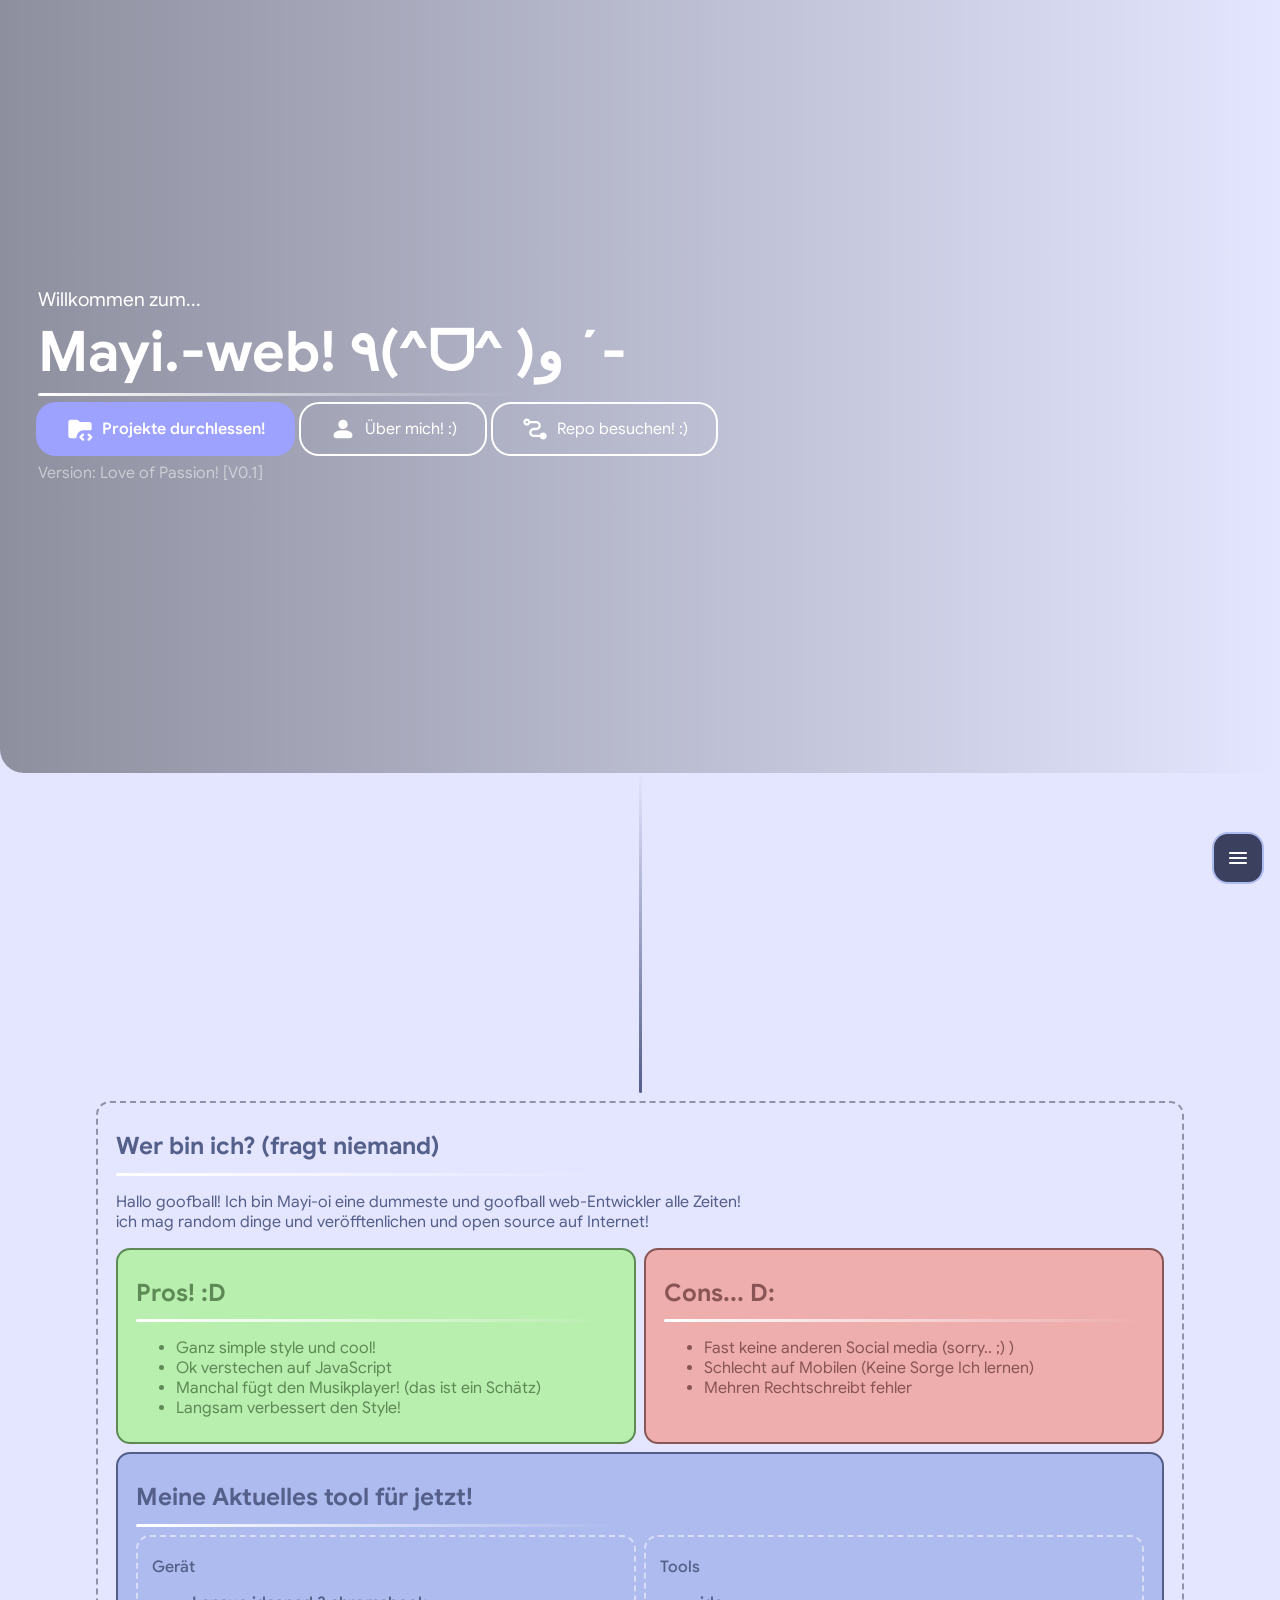
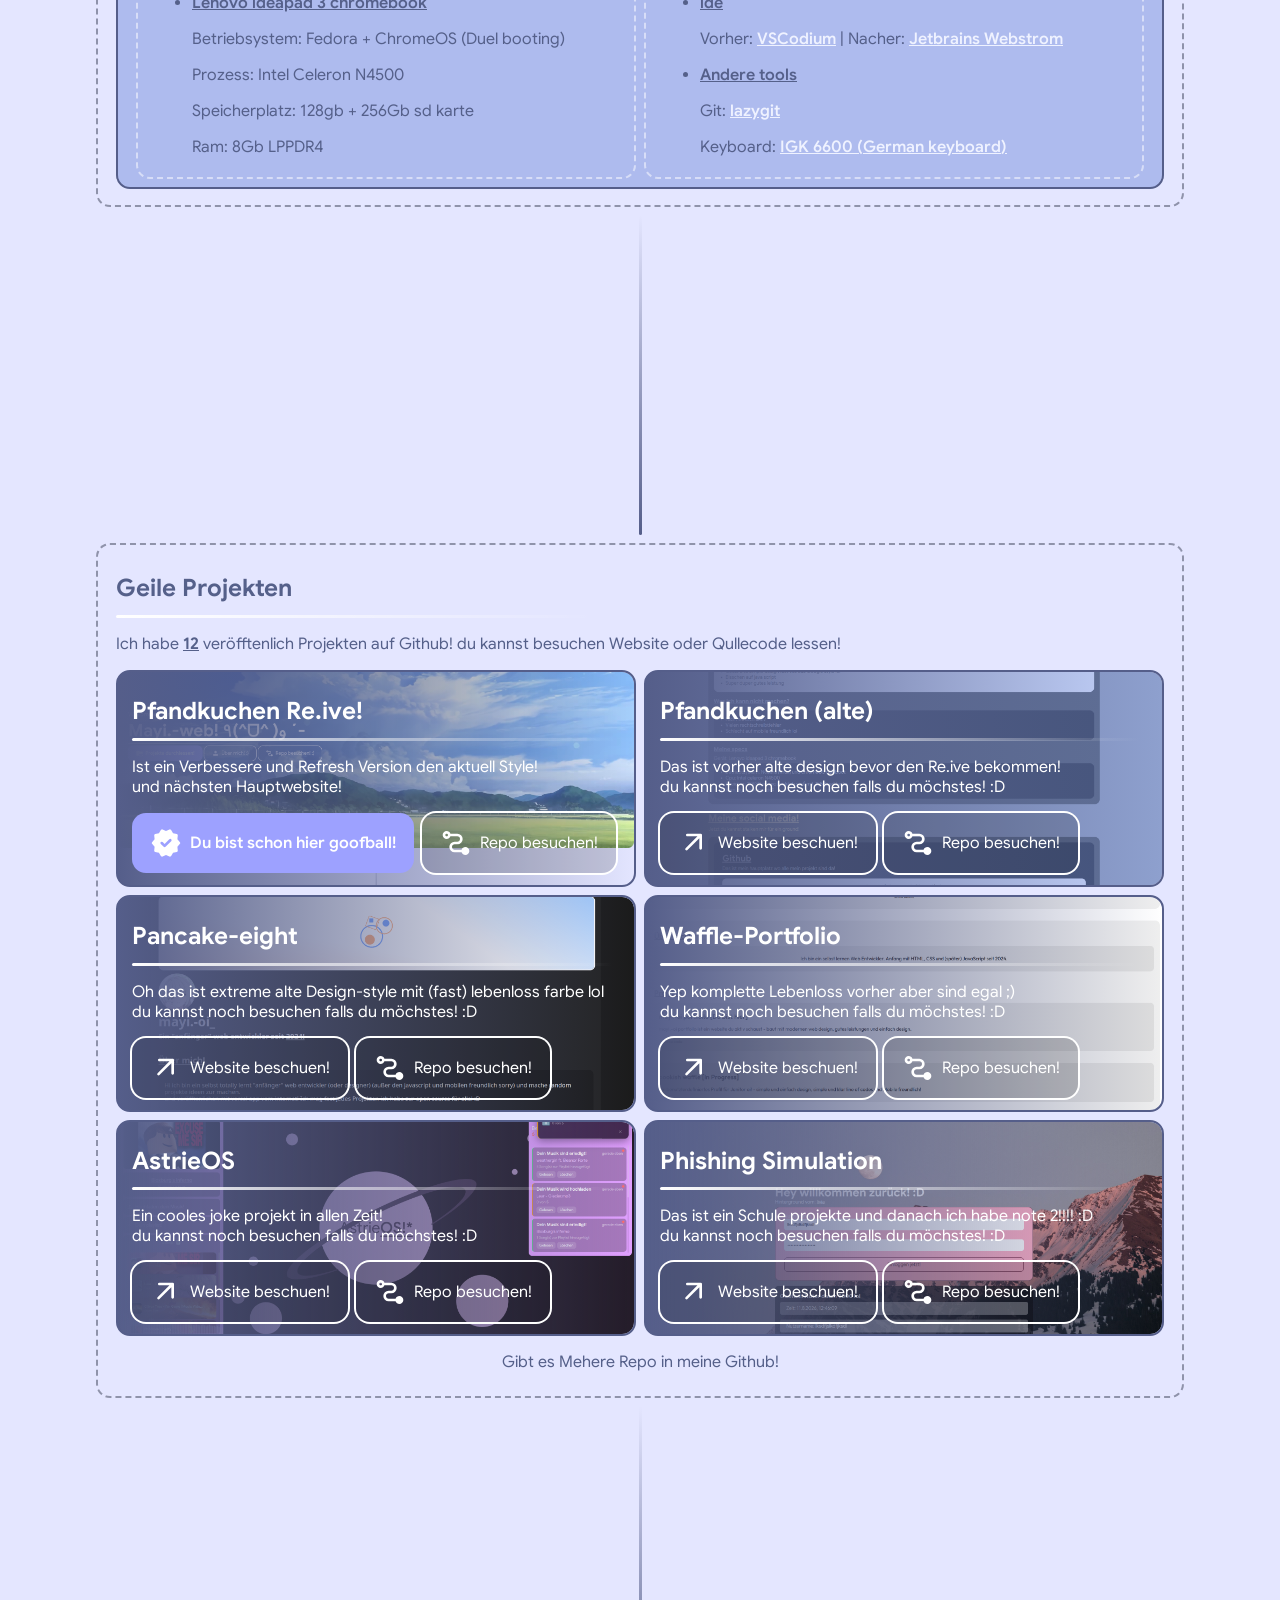
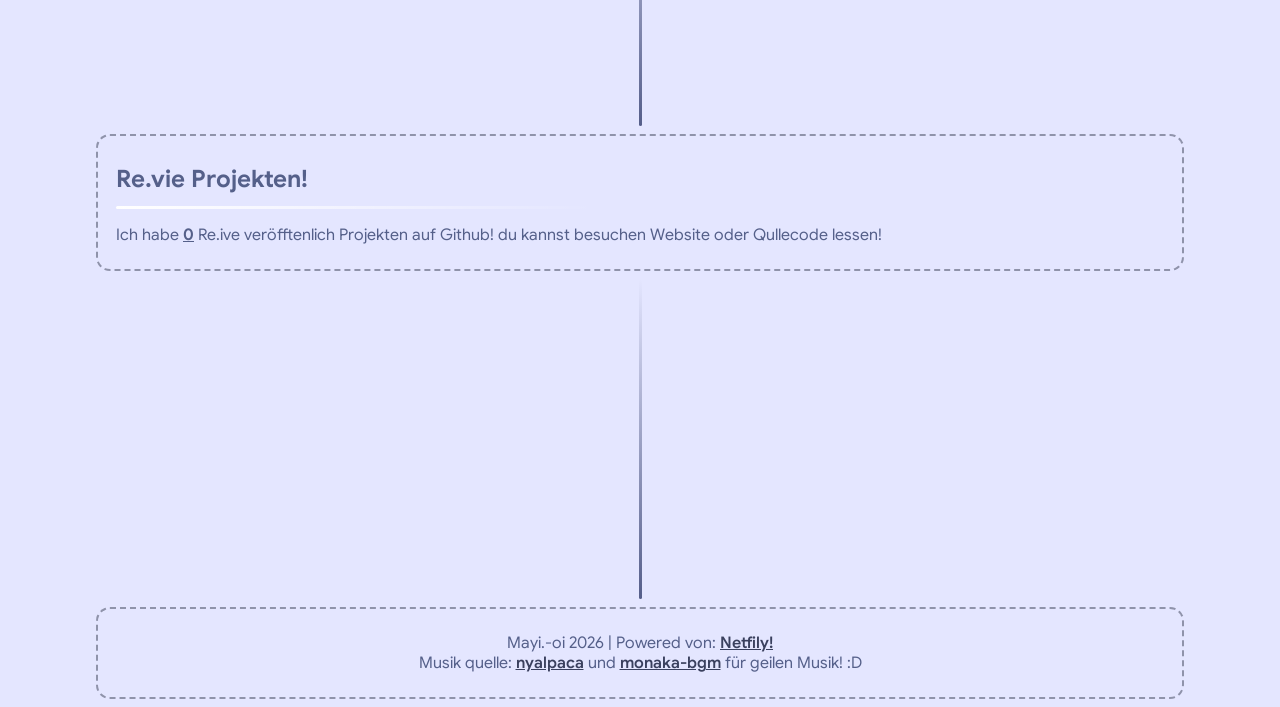
==== commit 62a321ab: "Musikplayer sind fertig lol" ====
--- a/index.html
+++ b/index.html
@@ -3,7 +3,7 @@
 <head>
     <meta charset="UTF-8">
     <meta name="viewport" content="width=device-width, initial-scale=1.0">
-    <title>Pfandkuchen Re:model!</title>
+    <title>Pfandkuchen Re:ive!</title>
     <link rel="stylesheet" href="index.css">
     <link rel="stylesheet" href="/src/Schriftart/font.css">
 </head>
@@ -19,7 +19,9 @@
         <div class="Hauptmenu-btn" onclick="Musiktoggle()"><img src="src/Bilder/Icon/music_note_2_24dp_FFFFFF_FILL1_wght400_GRAD0_opsz24.svg"><p>Musikplayer!</p></div>
     </div>
 
-    <!-- Musikplayer! (Machen den Website... leben!) -->
+    <!-- Musikplayer! (Machen dass, Website leben!) -->
+    <audio id="audio-player"></audio>
+    <input type="file" id="upload-input" accept="audio/*" multiple hidden>
     <div class="Musikplayer-topbar">
         <div class="Musikplayer-content">
             <div class="Musikplayer-cover">
@@ -27,20 +29,46 @@
             </div>
             <div class="Musikplayer-header"><h2>Musikplayer!</h2></div>
             <div class="Musikplayer-info">
-                <span class="Musik-bold" id="Musik-title">Hey guys</span>
+                <span class="Musik-bold" id="Musik-title">Kein Lied ausgewählt</span>
                 <br>
-                <span class="Musik-small" id="Musik-name">Hey guys</span>
+                <span class="Musik-small" id="Musik-name">Wähle ein Lied aus der Playlist</span>
+            </div>
+            <div class="Musikplayer-progress">
+                <span class="Musikplayer-time" id="time-current">0:00</span>
+                <div class="Musikplayer-progressbar" id="progress-bar">
+                    <div class="Musikplayer-progressbar-fill" id="progress-fill"></div>
+                </div>
+                <span class="Musikplayer-time" id="time-total">0:00</span>
             </div>
             <div class="Musikplayer-kontroll">
-                <div class="Musikplayer-btn"><img src="src/Bilder/Icon/Musikplayer/repeat_24dp_FFFFFF_FILL1_wght400_GRAD0_opsz24.svg"></div>
-                <div class="Musikplayer-btn"><img src="src/Bilder/Icon/Musikplayer/skip_previous_24dp_FFFFFF_FILL1_wght400_GRAD0_opsz24.svg"></div>
-                <div class="Musikplayer-btn"><img src="src/Bilder/Icon/Musikplayer/pause_24dp_FFFFFF_FILL1_wght400_GRAD0_opsz24.svg"></div>
-                <div class="Musikplayer-btn"><img src="src/Bilder/Icon/Musikplayer/skip_next_24dp_FFFFFF_FILL1_wght400_GRAD0_opsz24.svg"></div>
-                <div class="Musikplayer-btn"><img src="src/Bilder/Icon/Musikplayer/shuffle_24dp_FFFFFF_FILL1_wght400_GRAD0_opsz24.svg"></div>
-                <div class="Musikplayer-btn"><img src="src/Bilder/Icon/Musikplayer/menu_24dp_FFFFFF_FILL1_wght400_GRAD0_opsz24.svg"></div>
-            </div>
-        </div>
-    </div>
+                <div class="Musikplayer-btn" id="btn-repeat"><img src="src/Bilder/Icon/Musikplayer/repeat_24dp_FFFFFF_FILL1_wght400_GRAD0_opsz24.svg"></div>
+                <div class="Musikplayer-btn" id="btn-prev"><img src="src/Bilder/Icon/Musikplayer/skip_previous_24dp_FFFFFF_FILL1_wght400_GRAD0_opsz24.svg"></div>
+                <div class="Musikplayer-btn" id="btn-play"><img src="src/Bilder/Icon/Musikplayer/play_arrow_24dp_FFFFFF_FILL1_wght400_GRAD0_opsz24.svg"></div>
+                <div class="Musikplayer-btn" id="btn-next"><img src="src/Bilder/Icon/Musikplayer/skip_next_24dp_FFFFFF_FILL1_wght400_GRAD0_opsz24.svg"></div>
+                <div class="Musikplayer-btn" id="btn-shuffle"><img src="src/Bilder/Icon/Musikplayer/shuffle_24dp_FFFFFF_FILL1_wght400_GRAD0_opsz24.svg"></div>
+                <div class="Musikplayer-btn" id="btn-menu"><img src="src/Bilder/Icon/Musikplayer/menu_24dp_FFFFFF_FILL1_wght400_GRAD0_opsz24.svg"></div>
+            </div>
+            <div class="Musikplayer-volume">
+                <img src="src/Bilder/Icon/music_note_2_24dp_FFFFFF_FILL1_wght400_GRAD0_opsz24.svg" class="Musikplayer-volume-icon">
+                <div class="Musikplayer-volumebar" id="volume-bar">
+                    <div class="Musikplayer-volumebar-fill" id="volume-fill"></div>
+                </div>
+            </div>
+        </div>
+    </div>
+    <div class="Musikplayer-menü">
+        <div class="Musikplayer-menü-content">
+            <div class="Musikplayer-menü-tools">
+                <div class="Musikplayer-menü-btn" id="btn-upload"><img src="src/Bilder/Icon/Musikplayer/upload_24dp_FFFFFF_FILL1_wght400_GRAD0_opsz24.svg"><p>Hochladen deine Musik!</p></div>
+                <div class="Musikplayer-menü-löschen-btn" id="btn-delete"><img src="src/Bilder/Icon/Musikplayer/bomb_24dp_FFFFFF_FILL1_wght400_GRAD0_opsz24.svg"><p>LÖSCHEN DEINE GANZE PLAYLIST</p></div>
+            </div>
+            <p class="Musikplayer-bold">Dein Playlist!</p>
+            <div class="Musikplayer-playlist" id="playlist-container">
+                <p class="Musikplayer-playlist-center" id="playlist-empty">Oh crap ist leer... :(</p>
+            </div>
+        </div>
+    </div>
+
 
     <div class="Header-div" id="home">
         <div class="Header-hintergrund">
@@ -73,7 +101,7 @@
                     <div class="Header-line"></div>
                     <ul>
                         <li>Ganz simple style und cool!</li>
-                        <li>Ok verstehten in JavaScript</li>
+                        <li>Ok verstechen auf JavaScript</li>
                         <li>Manchal fügt den Musikplayer! (das ist ein Schätz)</li>
                         <li>Langsam verbessert den Style!</li>
                     </ul>
@@ -98,6 +126,7 @@
                         <ul>
                             <li>Lenovo ideapad 3 chromebook</li>
                             <p>Betriebsystem: Fedora + ChromeOS (Duel booting)</p>
+                            <p>Prozess: Intel Celeron N4500</p>
                             <p>Speicherplatz: 128gb + 256Gb sd karte</p>
                             <p>Ram: 8Gb LPPDR4</p>
 
@@ -210,10 +239,20 @@
             <p align="center">Gibt es Mehere Repo in meine Github!</p>
         </div>
         <div class="cooleslinen"></div>
+        <div class="Haupt-projekte">
+            <h2>Re.vie Projekten!</h2>
+            <div class="Header-line"></div>
+            <p>Ich habe <strong><u>0</u></strong> Re.ive veröfftenlich Projekten auf Github! du kannst besuchen Website oder Qullecode lessen!</p>
+            <div class="Projekten-grid"></div>
+        </div>
+        <div class="cooleslinen"></div>
         <div class="Haupt-footer">
-            <p align="center" class="Footer-p">Mayi.-oi 2026 | Powered von: <a style="color: #3a405e; font-weight: 600;" href="https://www.netlify.com">Netfily!</a></p>
-        </div>
-    </div>
+            <p align="center" class="Footer-p">Mayi.-oi 2026 | Powered von: <a style="color: #3a405e; font-weight: 600;" href="https://www.netlify.com">Netfily!</a>
+                <br> Musik quelle: <a style="color: #3a405e; font-weight: 600;" href="https://nyalpaca.booth.pm/">nyalpaca</a> und <a style="color: #3a405e; font-weight: 600;" href="https://monaka-bgm.booth.pm">monaka-bgm</a> für geilen Musik! :D
+            </p>
+        </div>
+    </div>
+<script src="JavaScript/Musikplayer.js"></script>
 <script src="JavaScript/toggle.js"></script>
 </body>
 </html>
--- a/index.css
+++ b/index.css
@@ -79,48 +79,56 @@
     width: 32px;
 }
 
+.Musikplayer-topbar.open {
+    opacity: 1;
+    transform: translateY(0px);
+    pointer-events: all;
+}
+
 .Musikplayer-topbar {
-    display: none;
+    opacity: 0;
     pointer-events: none;
-    right: 34%;
-    left: 34%;
+    margin: auto;
+    left: 0;
+    right: 0;
+    top: 18px;
     position: fixed;
-    width: 34%;
+    width: 780px;
     z-index: 100000;
+    transform: translateY(-18px);
+    transition: all 0.18s ease;
 }
 
 .Musikplayer-content {
     position: relative;
     overflow: hidden;
     padding: 40px 18px;
-    background-image: linear-gradient(to right, rgb(0 0 0 / 0.38), transparent);
-    border-bottom-left-radius: 24px;
-    border-bottom-right-radius: 24px;
+    background-image: linear-gradient(to right, rgb(0 0 0 / 0.5), transparent);
+    border-radius: 14px;
     color: #ffffff;
     line-height: 0.4;
     text-align: left;
 }
 
 .Musikplayer-cover {
-    object-fit: cover;
     position: absolute;
     top: 0;
     left: 0;
     height: 100%;
     width: 100%;
+    overflow: hidden;
     z-index: -1;
 }
 
-.Musikplayer-cover {
+.Musikcover {
     width: 100%;
     height: 100%;
     object-fit: cover;
-    position: absolute;
-    top: 0;
-    left: 0
+    transition: opacity 0.4s ease;
 }
 
 .Musikplayer-header {
+    font-size: 1.1rem;
     opacity: 0.4;
 }
 
@@ -133,6 +141,44 @@
     font-weight: 500;
 }
 
+.Musikplayer-progress {
+    display: flex;
+    align-items: center;
+    gap: 8px;
+    margin-top: 4px;
+    margin-bottom: 4px;
+}
+
+.Musikplayer-time {
+    font-size: 0.75rem;
+    opacity: 0.7;
+    min-width: 32px;
+    font-variant-numeric: tabular-nums;
+}
+
+.Musikplayer-progressbar {
+    flex: 1;
+    height: 6px;
+    border-radius: 3px;
+    background-color: rgba(255 255 255 / 0.25);
+    cursor: pointer;
+    position: relative;
+    overflow: hidden;
+}
+
+.Musikplayer-progressbar:hover {
+    height: 8px;
+}
+
+.Musikplayer-progressbar-fill {
+    height: 100%;
+    width: 0%;
+    border-radius: 3px;
+    background-color: #ffffff;
+    transition: width 0.1s linear;
+    pointer-events: none;
+}
+
 .Musikplayer-kontroll {
     margin-top: 8px;
     margin-bottom: 8px;
@@ -150,10 +196,213 @@
     padding: 14px;
     border-radius: 14px;
     cursor: pointer;
+    transition: all 0.15s ease;
 }
 
 .Musikplayer-btn:hover {
     background-color: rgb(255 255 255 / 0.25);
+}
+
+.Musikplayer-btn.active img {
+    filter: drop-shadow(0 0 6px #9da1ff);
+}
+
+.Musikplayer-volume {
+    display: flex;
+    align-items: center;
+    gap: 8px;
+    margin-top: 4px;
+}
+
+.Musikplayer-volume-icon {
+    width: 20px;
+    opacity: 0.7;
+}
+
+.Musikplayer-volumebar {
+    flex: 1;
+    height: 6px;
+    border-radius: 3px;
+    background-color: rgba(255 255 255 / 0.25);
+    cursor: pointer;
+    position: relative;
+    overflow: hidden;
+}
+
+.Musikplayer-volumebar:hover {
+    height: 8px;
+}
+
+.Musikplayer-volumebar-fill {
+    height: 100%;
+    width: 80%;
+    border-radius: 3px;
+    background-color: #9da1ff;
+    transition: width 0.1s linear;
+    pointer-events: none;
+}
+
+.Musikplayer-menü.open {
+    opacity: 1;
+    transform: translateY(0px);
+    pointer-events: all;
+}
+
+.Musikplayer-menü {
+    opacity: 0;
+    pointer-events: none;
+    margin-top: 4px;
+    margin-bottom: 4px;
+    margin-left: auto;
+    margin-right: auto;
+    top: 16rem;
+    left: 0;
+    right: 0;
+    position: fixed;
+    width: 780px;
+    z-index: 100000;
+    transform: translateY(-8px);
+    transition: all 0.18s ease;
+}
+
+.Musikplayer-menü-content {
+    padding: 8px 18px;
+    border-radius: 14px;
+    background-color: #55608a;
+}
+
+.Musikplayer-bold {
+    color: #aebbee;
+    font-size: 1.1rem;
+    font-weight: 500;
+    line-height: 0.4;
+}
+
+.Musikplayer-playlist-center {
+    color: #aebbee;
+    text-align: center;
+}
+
+.Musikplayer-menü-tools {
+    margin-top: 8px;
+    margin-bottom: 8px;
+    display: flex;
+    align-content: center;
+    justify-content: center;
+    text-align: center;
+    gap: 8px;
+}
+
+.Musikplayer-menü-btn {
+    display: flex;
+    align-content: center;
+    justify-content: center;
+    width: 100%;
+    box-sizing: border-box;
+    gap: 8px;
+    padding: 4px 18px;
+    border-radius: 14px;
+    box-shadow: 0 0 0 2px rgb(174 187 238 / 0);
+    background-color: #aebbee;
+    color: #3a405e;
+    font-size: 1rem;
+    cursor: pointer;
+    transition: all 0.18s ease;
+}
+
+.Musikplayer-menü-btn img, .Musikplayer-menü-löschen-btn img {
+    width: 34px;
+}
+
+.Musikplayer-menü-btn:hover {
+    box-shadow: 0 0 0 2px #aebbee;
+    background-color: #3a405e;
+    color: #aebbee;
+}
+
+.Musikplayer-menü-löschen-btn {
+    display: flex;
+    gap: 8px;
+    align-content: center;
+    justify-content: center;
+    width: 100%;
+    box-sizing: border-box;
+    padding: 4px 18px;
+    border-radius: 14px;
+    box-shadow: 0 0 0 2px rgb(238 174 174 / 0);
+    background-color: #eeaeae;
+    color: #5e3a3a;
+    font-weight: 500;
+    font-size: 1rem;
+    transition: all 0.18s ease;
+    cursor: pointer;
+}
+
+.Musikplayer-menü-löschen-btn:hover {
+    box-shadow: 0 0 0 2px #eeaeae;
+    background-color: #5e3a3a;
+    color: #eeaeae;
+    animation: ohcrap 0.28s infinite;
+}
+
+@keyframes ohcrap {
+    0% { transform: translate(1px, 1px) rotate(0deg); }
+    10% { transform: translate(-1px, -2px) rotate(-1deg); }
+    20% { transform: translate(-3px, 0px) rotate(1deg); }
+    30% { transform: translate(3px, 2px) rotate(0deg); }
+    40% { transform: translate(1px, -1px) rotate(1deg); }
+    50% { transform: translate(-1px, 2px) rotate(-1deg); }
+    60% { transform: translate(-3px, 1px) rotate(0deg); }
+    70% { transform: translate(3px, 1px) rotate(-1deg); }
+    80% { transform: translate(-1px, -1px) rotate(1deg); }
+    90% { transform: translate(1px, 2px) rotate(0deg); }
+    100% { transform: translate(1px, -2px) rotate(-1deg); }
+}
+
+.Musikplayer-playlist {
+    padding: 8px 18px;
+    border-radius: 14px;
+    background-color: #3a405e;
+    max-height: 200px;
+    overflow-y: auto;
+}
+
+.Musikplayer-playlist::-webkit-scrollbar {
+    width: 4px;
+}
+
+.Musikplayer-playlist::-webkit-scrollbar-thumb {
+    background-color: #55608a;
+    border-radius: 2px;
+}
+
+.Musikplayer-playlist-item {
+    display: flex;
+    align-items: center;
+    justify-content: space-between;
+    padding: 8px 12px;
+    margin-bottom: 4px;
+    border-radius: 10px;
+    cursor: pointer;
+    transition: all 0.15s ease;
+    color: #aebbee;
+}
+
+.Musikplayer-playlist-item:hover {
+    background-color: rgba(255 255 255 / 0.1);
+}
+
+.Musikplayer-playlist-item.playing {
+    background-color: #9da1ff;
+    color: #3a405e;
+    font-weight: 600;
+}
+
+.Musikplayer-playlist-item-name {
+    flex: 1;
+    overflow: hidden;
+    text-overflow: ellipsis;
+    white-space: nowrap;
 }
 
 .Header-div {
@@ -309,6 +558,7 @@
 }
 
 .Übermich-tech a {
+    font-weight: 600;
     color: #eff2ff;
 }
 
@@ -320,6 +570,11 @@
     padding: 4px 14px;
     border-radius: 14px;
     border: dashed 2px rgb(255 255 255 / 0.5);
+}
+
+.Übermich-box li {
+    font-weight: 600;
+    text-decoration: underline;
 }
 
 .Projekten-box {
@@ -407,17 +662,20 @@
         line-height: 1;
     }
 
-    .Header-button, .Projekten-button {
+    .Header-button, .Projekten-button, .Musikplayer-menü-tools {
         display: grid;
         grid-template-rows: repeat(2, 1fr);
     }
 
-    .Musikplayer-topbar {
+    .Musikplayer-topbar, .Musikplayer-menü {
+        top: 0;
         right: 0;
         left: 0;
         width: 100%;
-        border-bottom-left-radius: 14px;
-        border-bottom-right-radius: 14px;
+    }
+
+    .Musikplayer-menü {
+        top: 16.8rem;
     }
 
         .Header-line {
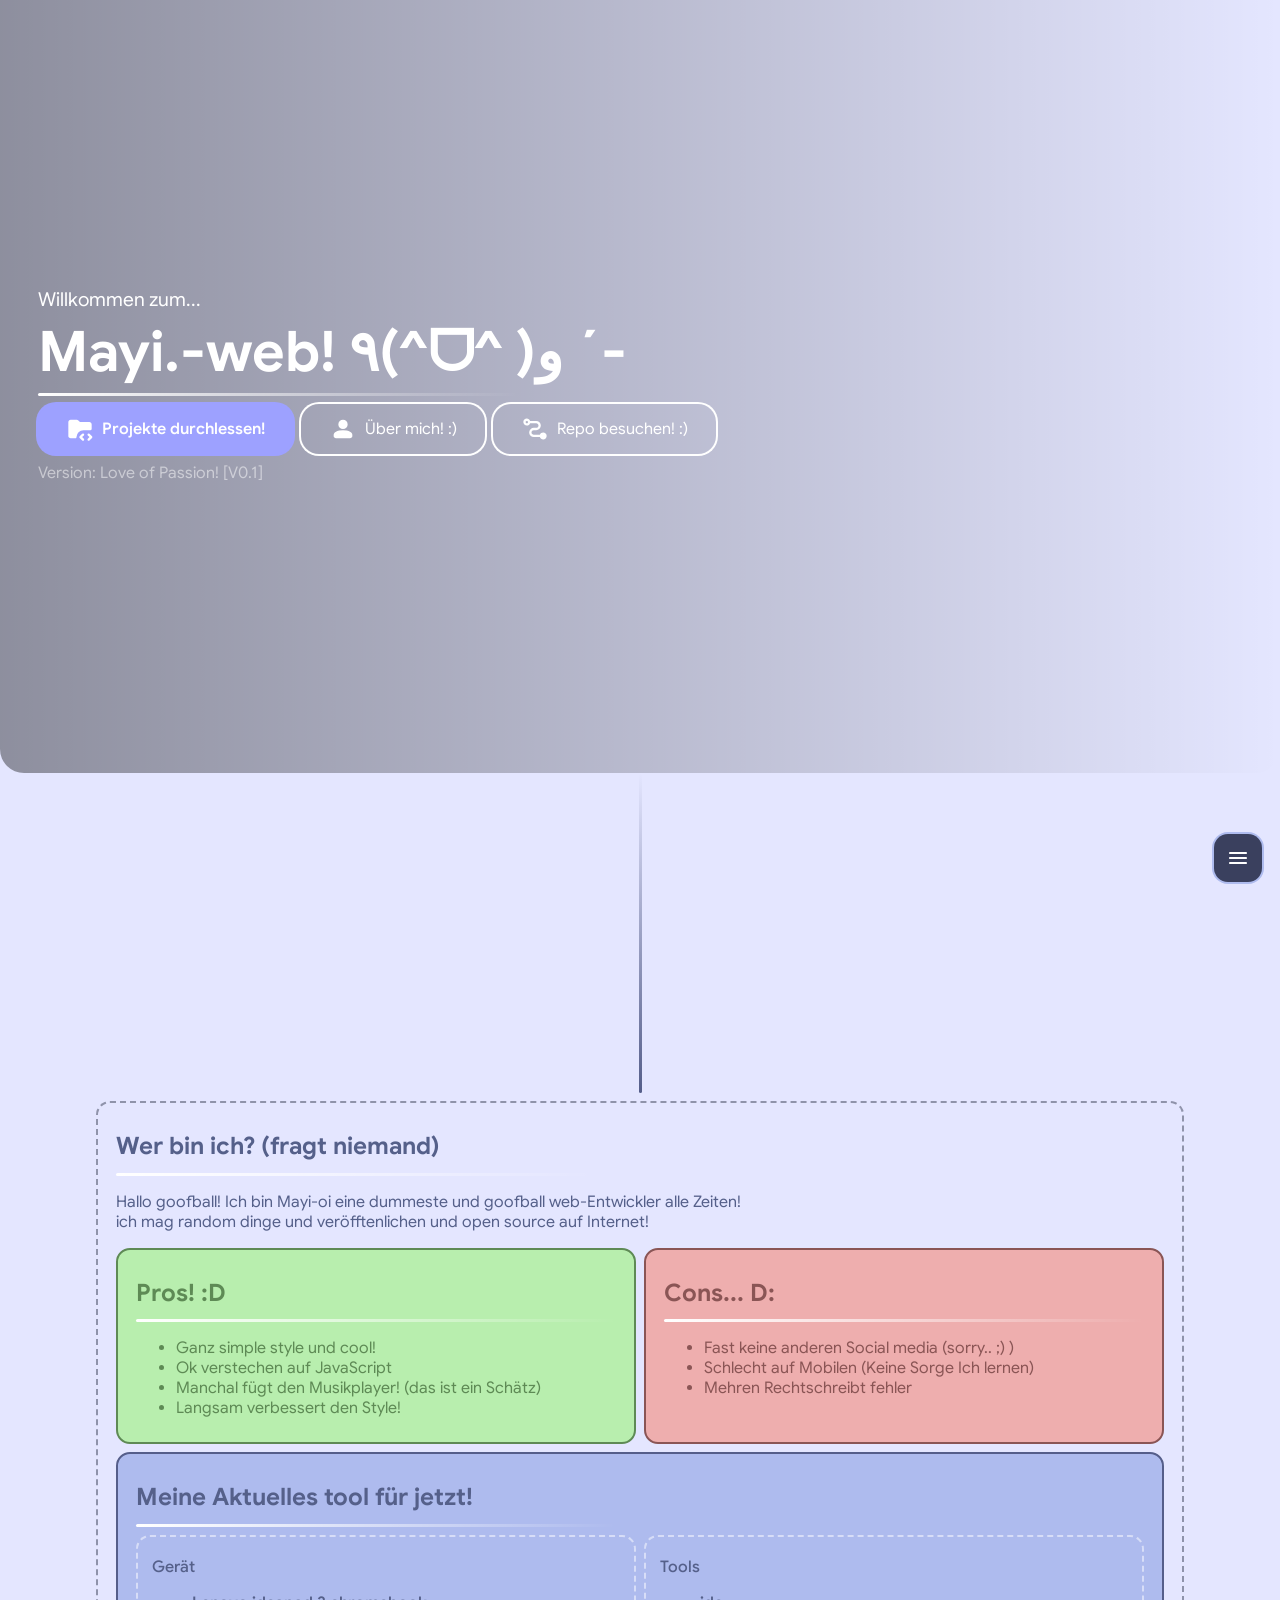
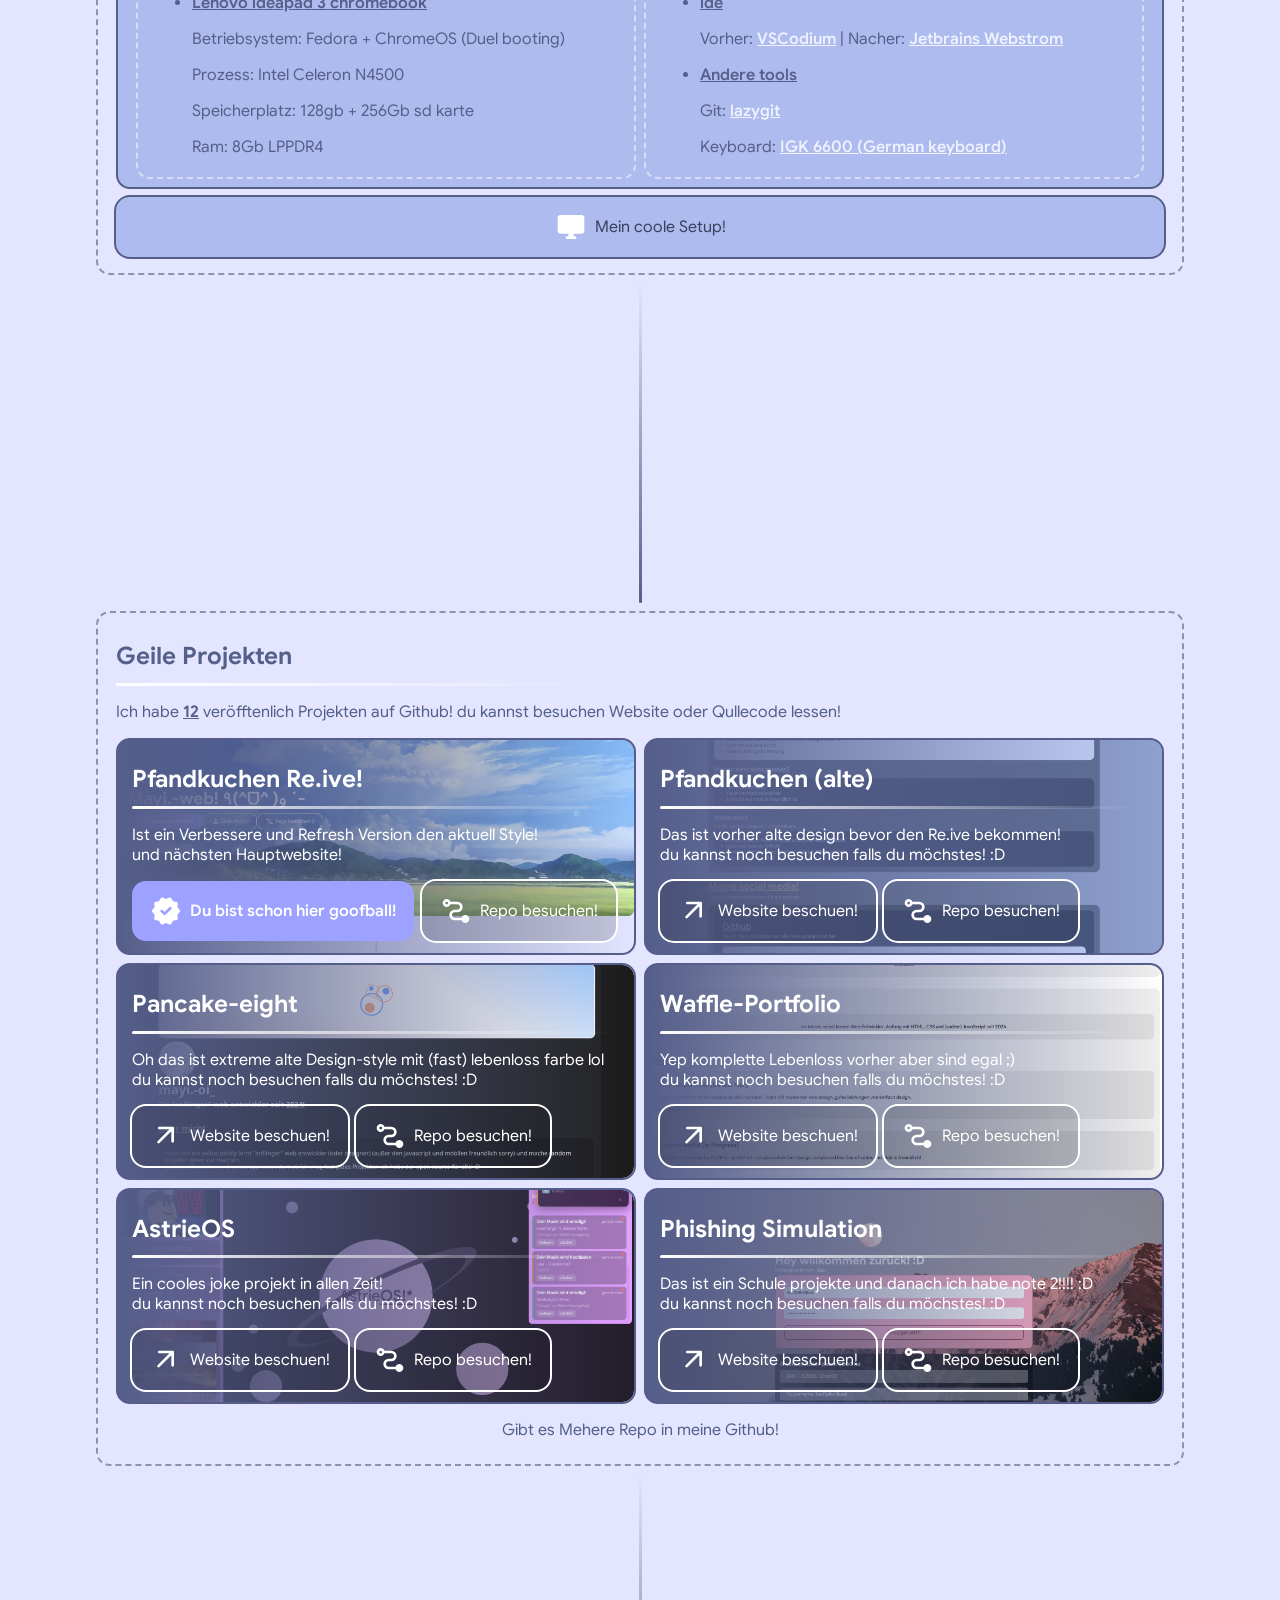
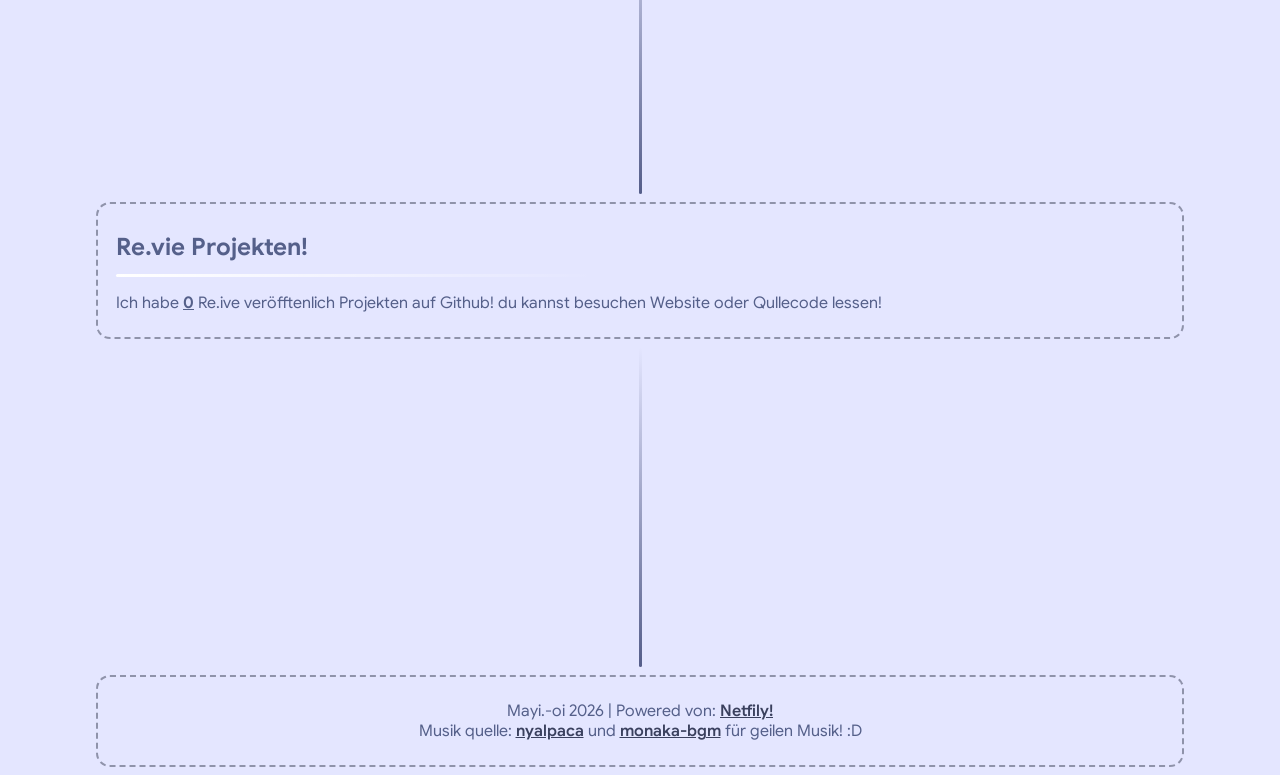
==== commit 8110d03d: "Showcase mein setup!" ====
--- a/index.html
+++ b/index.html
@@ -69,6 +69,14 @@
         </div>
     </div>
 
+    <!--Setup bilder-->
+    <div class="Setup-overlay" id="setup_overlay">
+        <div onclick="Setup_bilder()" class="Setup-close"><img src="src/Bilder/Icon/close_24dp_FFFFFF_FILL1_wght400_GRAD0_opsz24.svg"></div>
+        <div class="Setup-showcase">
+            <img class="Setup-bilder" src="src/Hintergrund/Bilder/20260813_110842.jpg">
+            <p>Yep das ist mein setup und siehst du ein Chromebook?</p>
+        </div>
+    </div>
 
     <div class="Header-div" id="home">
         <div class="Header-hintergrund">
@@ -144,6 +152,9 @@
                     </div>
                 </div>
             </div>
+            <div class="Haupt-setup">
+                <div class="Haupt-setup-btn" onclick="Setup_bilder()"><img src="src/Bilder/Icon/desktop_windows_24dp_FFFFFF_FILL1_wght400_GRAD0_opsz24.svg"><p>Mein coole Setup!</p></div>
+            </div>
         </div>
         <div class="cooleslinen"></div>
         <div class="Haupt-projekte" id="cool-project">
--- a/index.css
+++ b/index.css
@@ -10,6 +10,53 @@
 
 ::-webkit-scrollbar {
     display: none;
+}
+
+.Setup-overlay.open {
+    pointer-events: all;
+    opacity: 1;
+}
+
+.Setup-overlay {
+    position: fixed;
+    top: 0;
+    left: 0;
+    width: 100%;
+    height: 100%;
+    background-color: rgb(0 0 0 / 0.5);
+    opacity: 0;
+    pointer-events: none;
+    transition: all 0.3s ease;
+    z-index: 1000000;
+}
+
+.Setup-close {
+    display: flex;
+    position: fixed;
+    top: 18px;
+    right: 18px;
+    padding: 14px 14px;
+    border-radius: 14px;
+    background-color: rgb(0 0 0 / 0.5);
+    cursor: pointer;
+}
+
+.Setup-close:hover {
+    background-color: rgb(255 255 255 / 0.25);
+}
+
+.Setup-showcase {
+    margin-top: 10%;
+    text-align: center;
+    font-size: 1rem;
+}
+
+.Setup-bilder {
+    width: 960px;
+    height: 540px;
+    border-radius: 14px;
+    object-fit: cover;
+    text-align: center;
 }
 
 .Hauptmenu-ux {
@@ -577,6 +624,33 @@
     text-decoration: underline;
 }
 
+.Haupt-setup {
+    box-sizing: border-box;
+    width: 100%;
+}
+
+.Haupt-setup-btn {
+    margin-top: 8px;
+    margin-bottom: 8px;
+    display: flex;
+    align-content: center;
+    justify-content: center;
+    gap: 8px;
+    padding: 4px 18px;
+    border-radius: 14px;
+    box-shadow: 0 0 0 2px #555e8a;
+    background-color: #aebbee;
+    color: #3a405e;
+    cursor: pointer;
+    transition: 0.18s ease;
+}
+
+.Haupt-setup-btn:hover {
+    box-shadow: 0 0 0 2px #aebbee;
+    background-color: #3a405e;
+    color: #aebbee;
+}
+
 .Projekten-box {
     position: relative;
     overflow: hidden;
@@ -627,7 +701,7 @@
     color: #ffffff;
 }
 
-.Projekten-schon-btn img, .Projekten-repo-btn img, .Projekten-besuchen-btn img {
+.Projekten-schon-btn img, .Projekten-repo-btn img, .Projekten-besuchen-btn img, .Haupt-setup-btn img {
     width: 32px;
 }
 
@@ -667,6 +741,19 @@
         grid-template-rows: repeat(2, 1fr);
     }
 
+    .Setup-bilder {
+        margin-top: 50%;
+        width: 340px;
+        height: 180px;
+    }
+
+    .Musikplayer-top {
+        border-top-left-radius: 0px;
+        border-top-right-radius: 0px;
+        border-bottom-left-radius: 14px;
+        border-bottom-right-radius: 14px;
+    }
+
     .Musikplayer-topbar, .Musikplayer-menü {
         top: 0;
         right: 0;
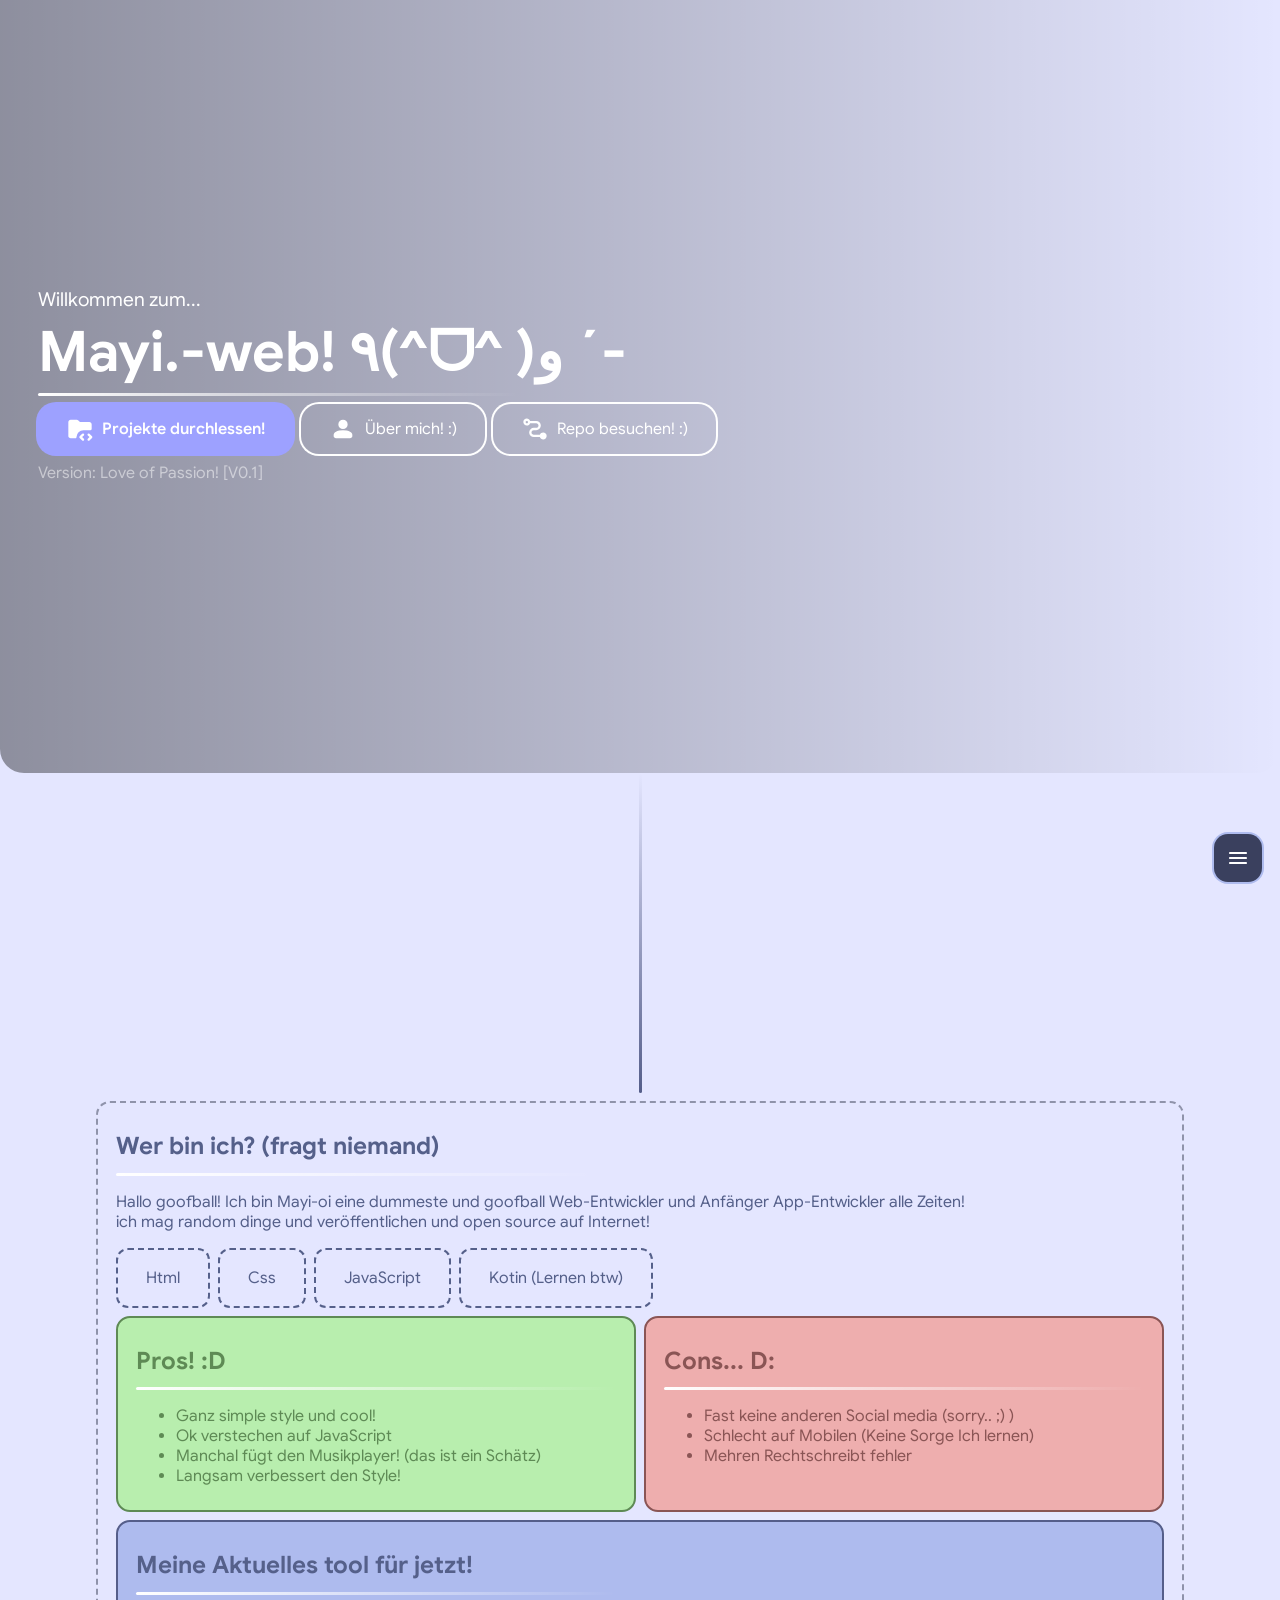
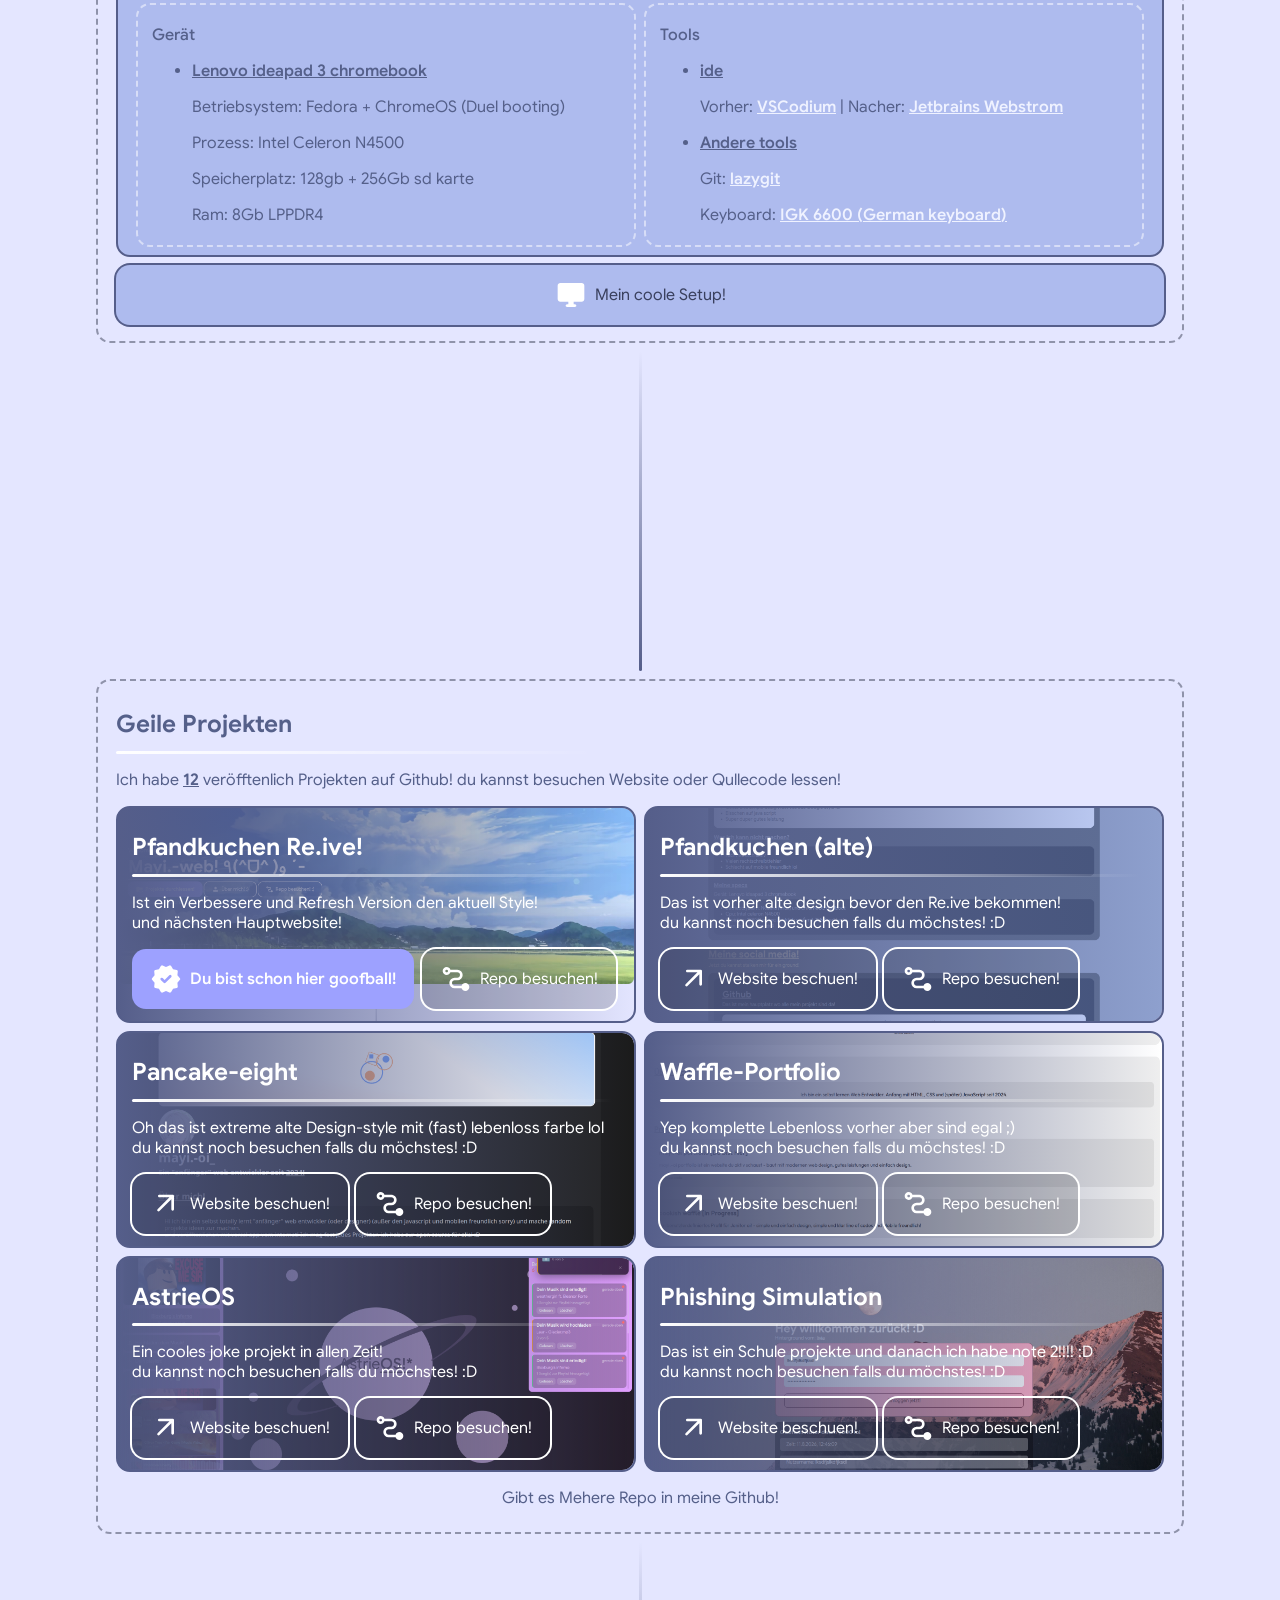
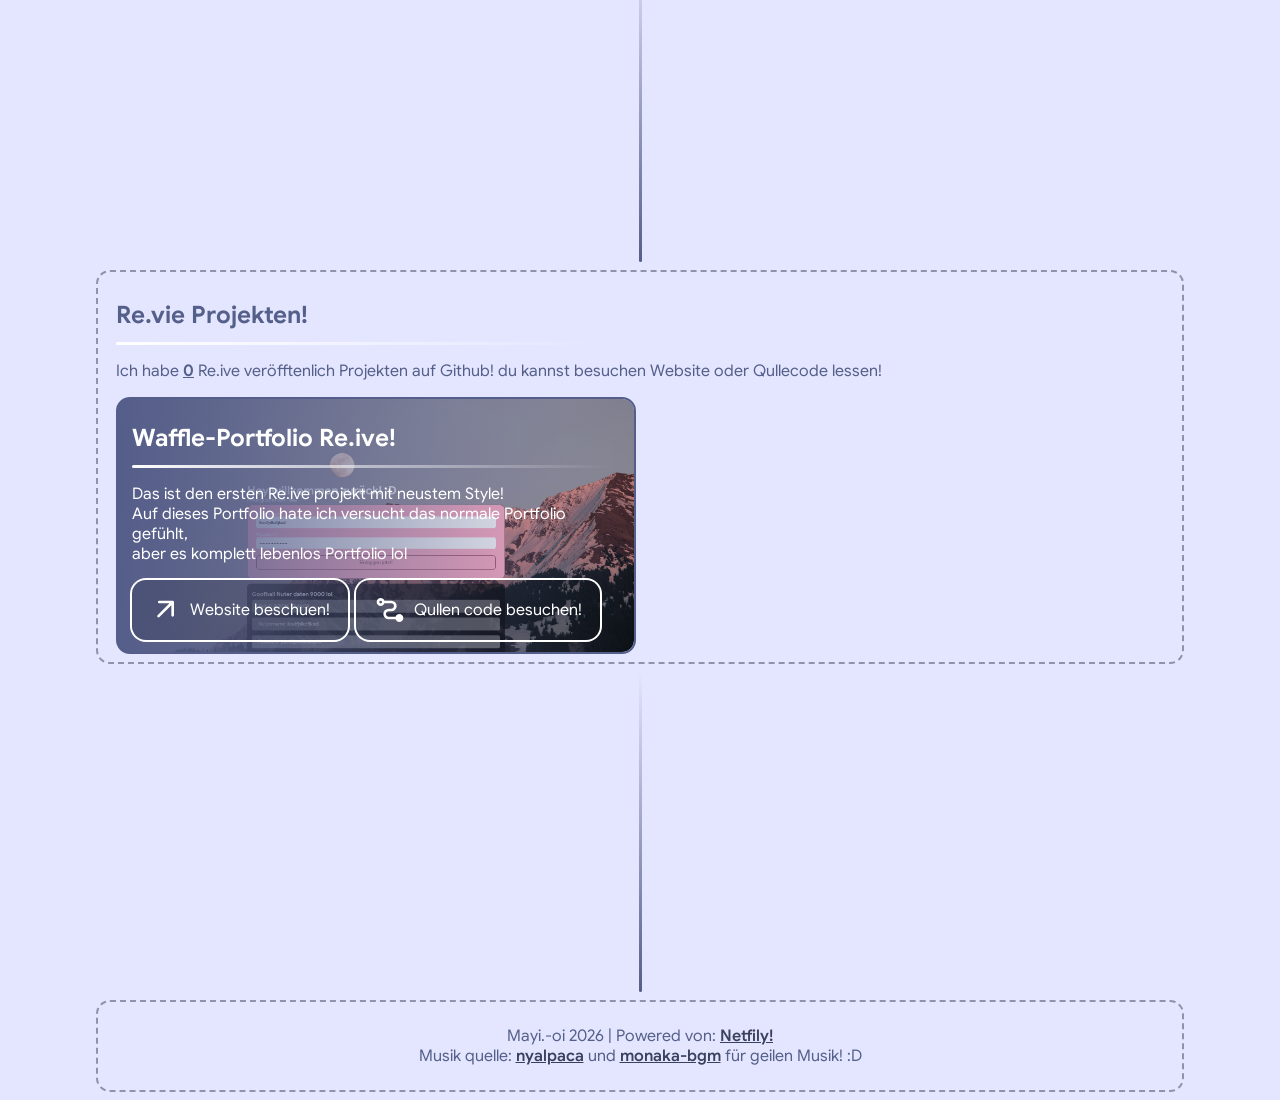
==== commit c6a19b85: "Erste Re.ive ist fertig!" ====
--- a/index.html
+++ b/index.html
@@ -74,7 +74,7 @@
         <div onclick="Setup_bilder()" class="Setup-close"><img src="src/Bilder/Icon/close_24dp_FFFFFF_FILL1_wght400_GRAD0_opsz24.svg"></div>
         <div class="Setup-showcase">
             <img class="Setup-bilder" src="src/Hintergrund/Bilder/20260813_110842.jpg">
-            <p>Yep das ist mein setup und siehst du ein Chromebook?</p>
+            <p>Yep das ist <strong>mein setup</strong> und siehst du ein Chromebook?</p>
         </div>
     </div>
 
@@ -99,11 +99,16 @@
         <div class="Haupt-übermich" id="aboutme">
             <h2>Wer bin ich? (fragt niemand)</h2>
             <div class="Header-line"></div>
-            <p>Hallo goofball! Ich bin Mayi-oi eine dummeste und goofball web-Entwickler alle Zeiten!
-                <br> ich mag random dinge und veröfftenlichen und open source auf Internet!
+            <p>Hallo goofball! Ich bin Mayi-oi eine dummeste und goofball Web-Entwickler und Anfänger App-Entwickler alle Zeiten!
+                <br> ich mag random dinge und veröffentlichen und open source auf Internet!
             </p>
+            <div class="übermich-tags">
+                <div class="übermich-tag"><p>Html</p></div>
+                <div class="übermich-tag"><p>Css</p></div>
+                <div class="übermich-tag"><p>JavaScript</p></div>
+                <div class="übermich-tag"><p>Kotin (Lernen btw)</p></div>
+            </div>
             <div class="übermich-grid">
-
                 <div class="übermich-pros">
                     <h2 class="Übermich-h2">Pros! :D</h2>
                     <div class="Header-line"></div>
@@ -114,7 +119,6 @@
                         <li>Langsam verbessert den Style!</li>
                     </ul>
                 </div>
-
                 <div class="übermich-cons">
                     <h2 class="Übermich-h2">Cons... D:</h2>
                     <div class="Header-line"></div>
@@ -249,12 +253,29 @@
             </div>
             <p align="center">Gibt es Mehere Repo in meine Github!</p>
         </div>
+
         <div class="cooleslinen"></div>
         <div class="Haupt-projekte">
             <h2>Re.vie Projekten!</h2>
             <div class="Header-line"></div>
             <p>Ich habe <strong><u>0</u></strong> Re.ive veröfftenlich Projekten auf Github! du kannst besuchen Website oder Qullecode lessen!</p>
-            <div class="Projekten-grid"></div>
+            <div class="Projekten-grid">
+                <div class="Projekten-box">
+                    <div class="Projekten-banner">
+                        <img class="Banner-projekt" src="src/Hintergrund/Bilder/Bildschirmfoto_20260811_124630.png">
+                    </div>
+                    <h2>Waffle-Portfolio Re.ive!</h2>
+                    <div class="Header-line"></div>
+                    <p>Das ist den ersten Re.ive projekt mit neustem Style!
+                        <br> Auf dieses Portfolio hate ich versucht das normale Portfolio gefühlt,
+                        <br> aber es komplett lebenlos Portfolio lol
+                    </p>
+                    <div class="Projekten-button">
+                        <div class="Projekten-besuchen-btn" onclick="window.open('Re-ive seite/Waffle-Portfoilo.html', '_blank')"><img src="src/Bilder/Icon/arrow_outward_24dp_FFFFFF_FILL1_wght400_GRAD0_opsz24.svg"><p>Website beschuen!</p></div>
+                        <div class="Projekten-repo-btn" onclick="window.open('https://github.com/mayi-oi/Pfandkuchen/blob/main/Phishing.html', '_blank')"><img src="src/Bilder/Icon/conversion_path_24dp_FFFFFF_FILL1_wght400_GRAD0_opsz24.svg"><p>Qullen code besuchen!</p></div>
+                    </div>
+                </div>
+            </div>
         </div>
         <div class="cooleslinen"></div>
         <div class="Haupt-footer">
--- a/index.css
+++ b/index.css
@@ -578,6 +578,22 @@
     grid-template-columns: repeat(2, 1fr);
 }
 
+.übermich-tags {
+    margin-top: 8px;
+    margin-bottom: 8px;
+    display: flex;
+    gap: 8px;
+    overflow-y: hidden;
+    overflow-x: scroll;
+}
+
+.übermich-tag {
+    white-space: nowrap;
+    padding: 2px 28px;
+    border-radius: 12px;
+    border: dashed 2px #55608a;
+}
+
 .übermich-pros {
     padding: 8px 18px;
     border: solid 2px #5e8a55;
@@ -706,6 +722,7 @@
 }
 
 .Projekten-repo-btn, .Projekten-besuchen-btn {
+    white-space: nowrap;
     display: flex;
     gap: 8px;
     padding: 4px 18px;
@@ -728,7 +745,7 @@
         background-image: linear-gradient(to bottom, rgb(0 0 0 / 0.38), transparent);
         border-bottom-left-radius: 14px;
         border-bottom-right-radius: 14px;
-        padding: 180px 38px;
+        padding: 140px 38px;
     }
 
     .Header-2 {
@@ -745,6 +762,10 @@
         margin-top: 50%;
         width: 340px;
         height: 180px;
+    }
+
+    .übermich-tag {
+        width: 100%;
     }
 
     .Musikplayer-top {
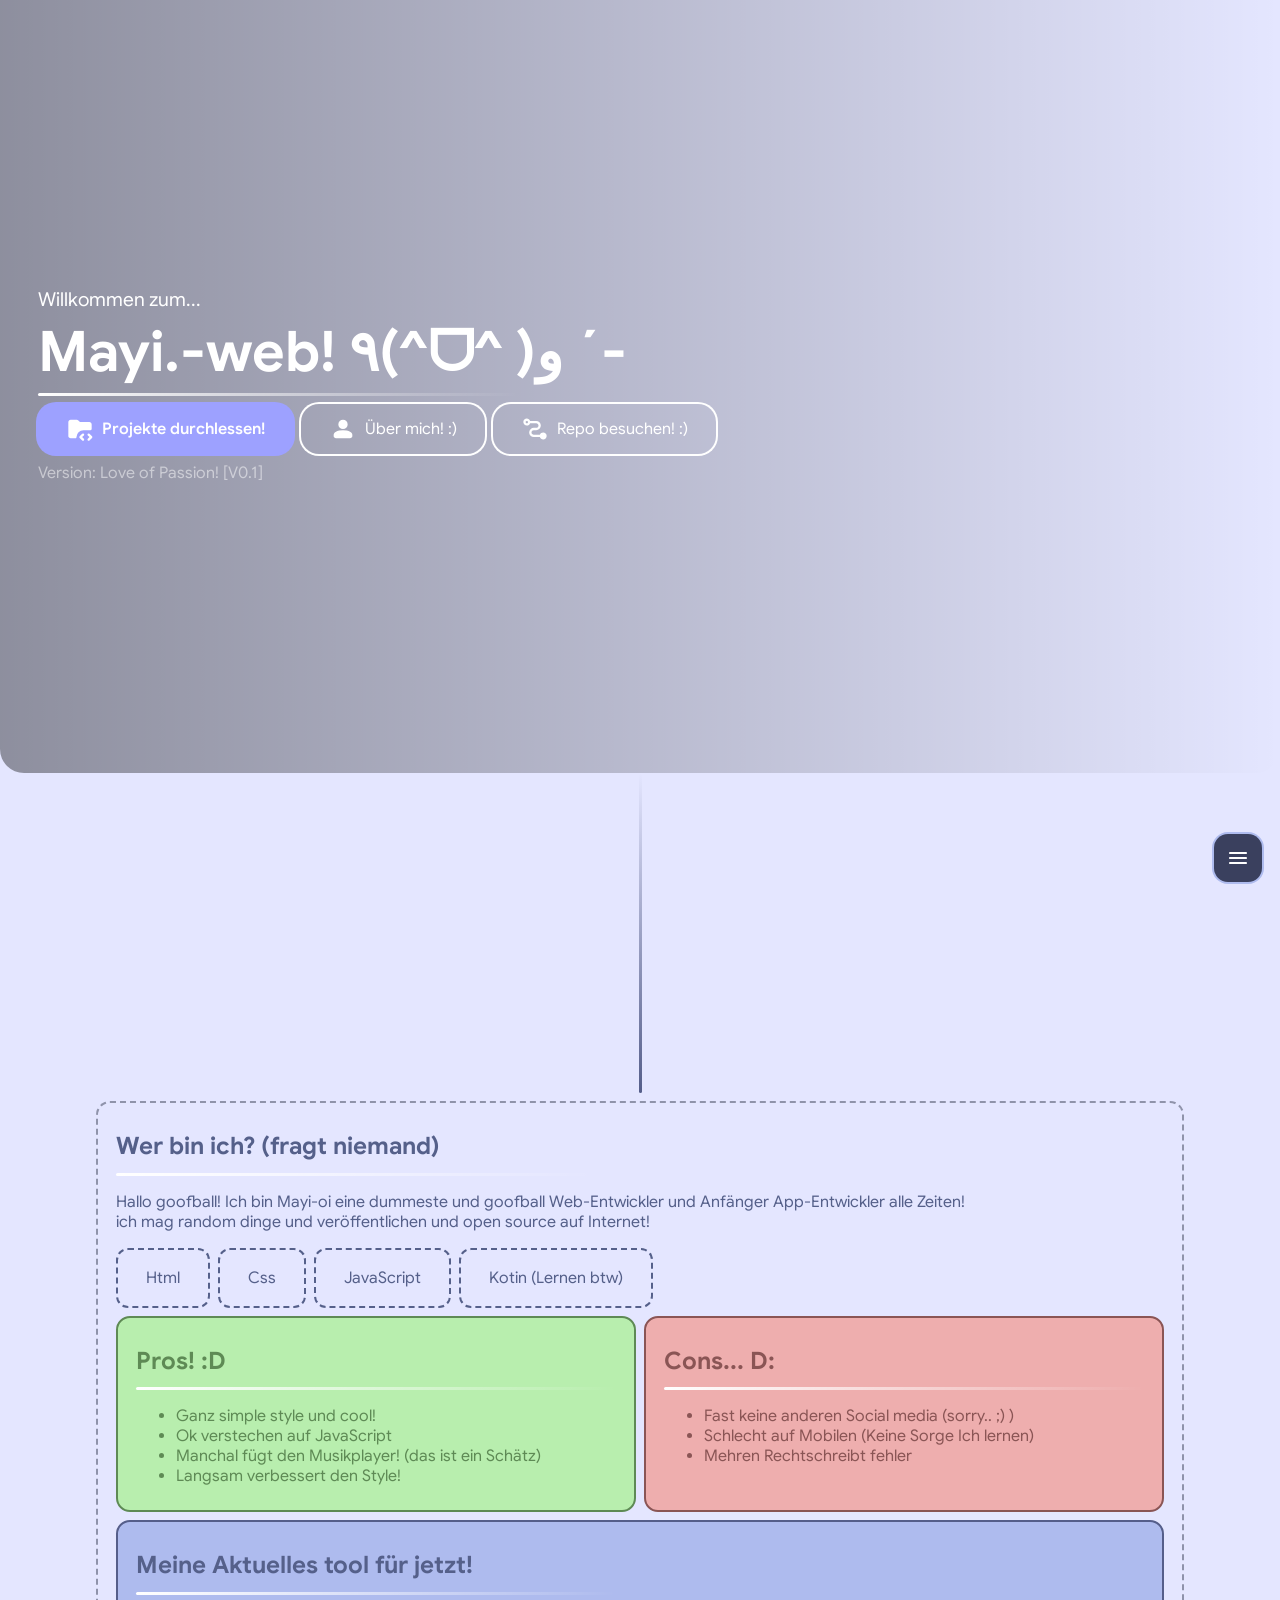
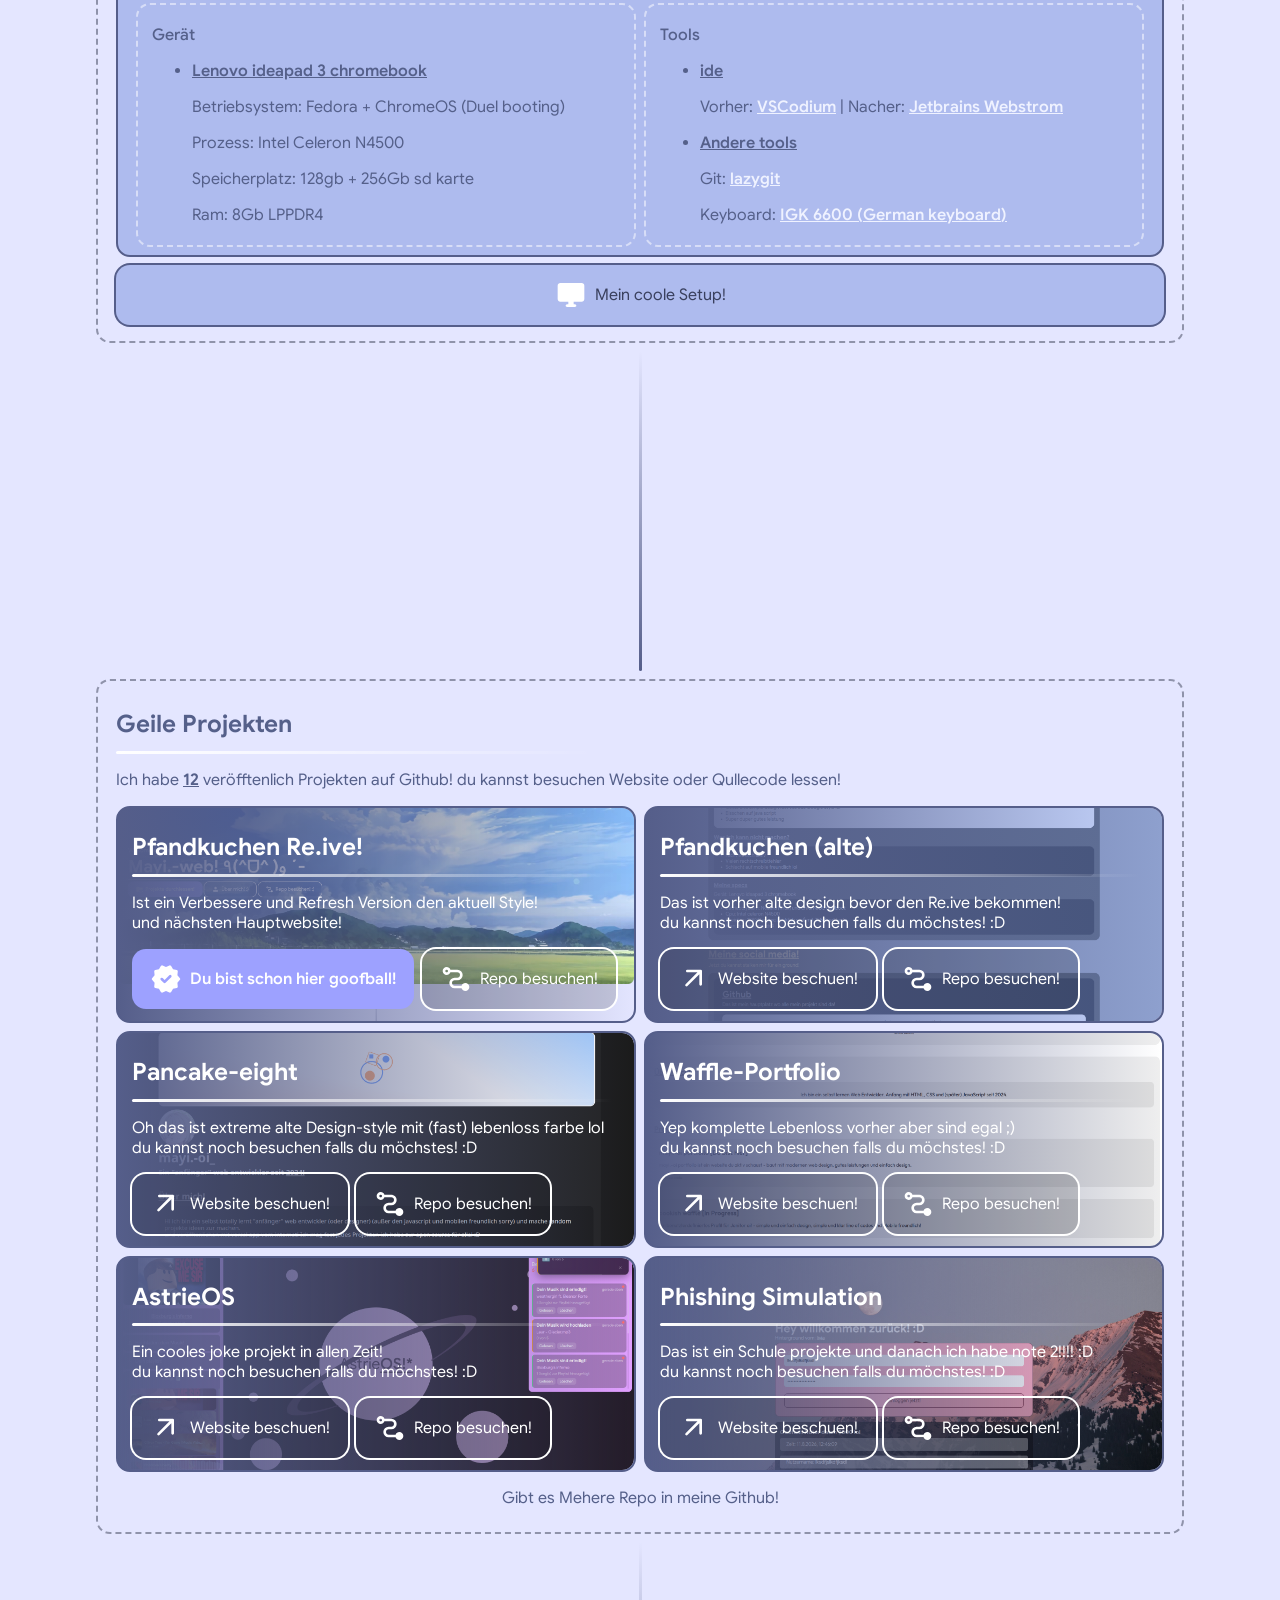
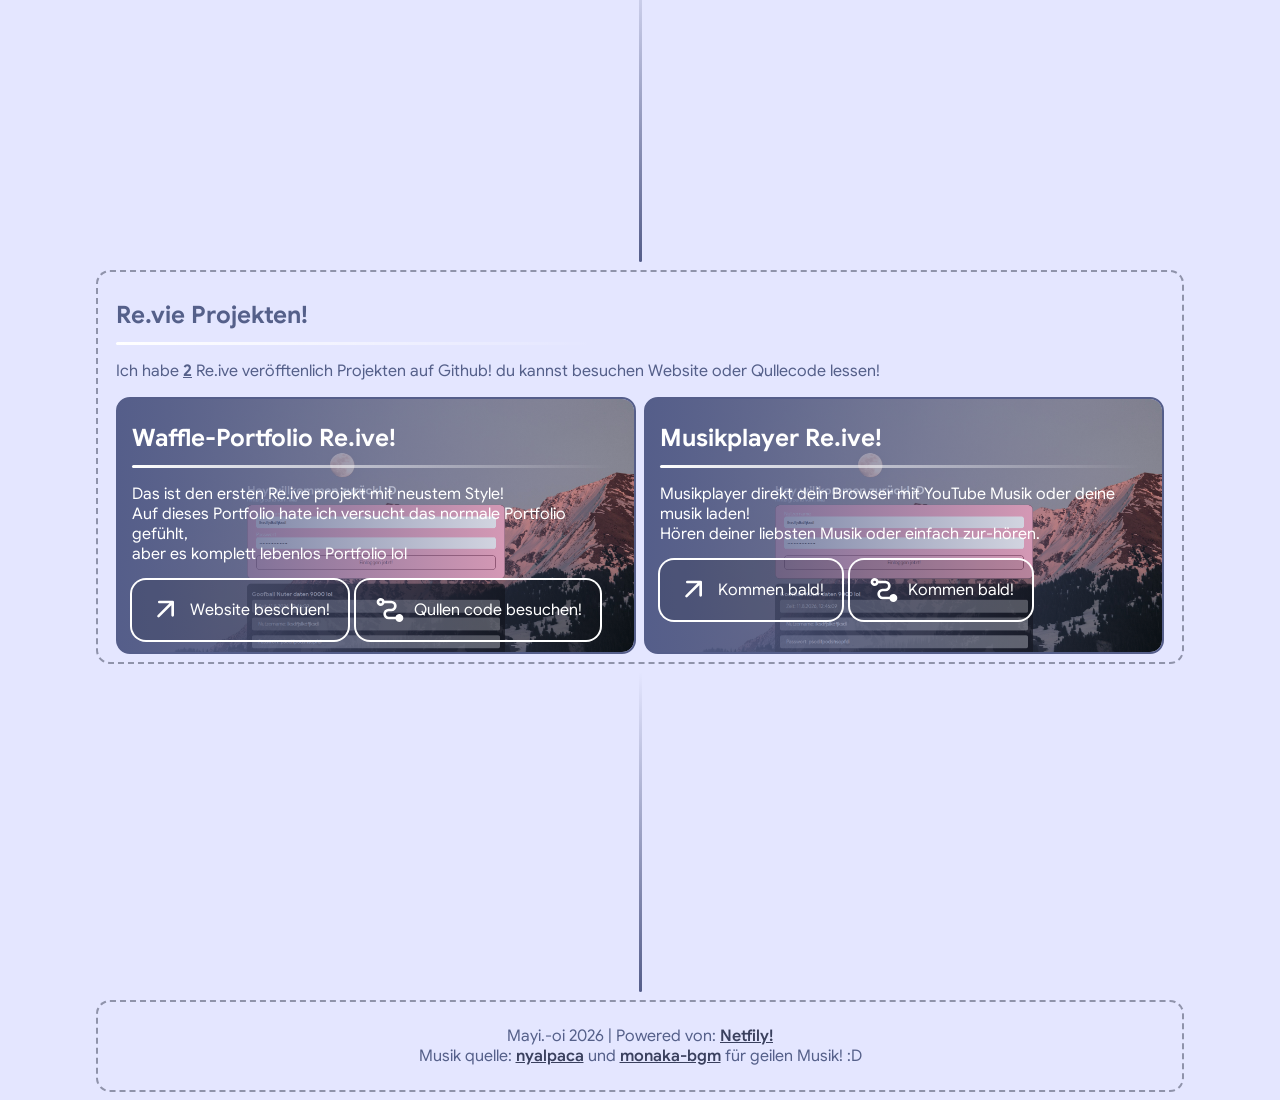
==== commit 6313d908: "Keine Ahung lol" ====
--- a/index.html
+++ b/index.html
@@ -258,7 +258,7 @@
         <div class="Haupt-projekte">
             <h2>Re.vie Projekten!</h2>
             <div class="Header-line"></div>
-            <p>Ich habe <strong><u>0</u></strong> Re.ive veröfftenlich Projekten auf Github! du kannst besuchen Website oder Qullecode lessen!</p>
+            <p>Ich habe <strong><u>2</u></strong> Re.ive veröfftenlich Projekten auf Github! du kannst besuchen Website oder Qullecode lessen!</p>
             <div class="Projekten-grid">
                 <div class="Projekten-box">
                     <div class="Projekten-banner">
@@ -272,7 +272,21 @@
                     </p>
                     <div class="Projekten-button">
                         <div class="Projekten-besuchen-btn" onclick="window.open('Re-ive seite/Waffle-Portfoilo.html', '_blank')"><img src="src/Bilder/Icon/arrow_outward_24dp_FFFFFF_FILL1_wght400_GRAD0_opsz24.svg"><p>Website beschuen!</p></div>
-                        <div class="Projekten-repo-btn" onclick="window.open('https://github.com/mayi-oi/Pfandkuchen/blob/main/Phishing.html', '_blank')"><img src="src/Bilder/Icon/conversion_path_24dp_FFFFFF_FILL1_wght400_GRAD0_opsz24.svg"><p>Qullen code besuchen!</p></div>
+                        <div class="Projekten-repo-btn" onclick="window.open('https://github.com/mayi-oi/Pfandkuchen-Re.ive/blob/main/Re-ive%20seite/Waffle-Portfoilo.html', '_blank')"><img src="src/Bilder/Icon/conversion_path_24dp_FFFFFF_FILL1_wght400_GRAD0_opsz24.svg"><p>Qullen code besuchen!</p></div>
+                    </div>
+                </div>
+                <div class="Projekten-box">
+                    <div class="Projekten-banner">
+                        <img class="Banner-projekt" src="src/Hintergrund/Bilder/Bildschirmfoto_20260811_124630.png">
+                    </div>
+                    <h2>Musikplayer Re.ive!</h2>
+                    <div class="Header-line"></div>
+                    <p>Musikplayer direkt dein Browser mit YouTube Musik oder deine musik laden!
+                        <br> Hören deiner liebsten Musik oder einfach zur-hören.
+                    </p>
+                    <div class="Projekten-button">
+                        <div class="Projekten-besuchen-btn"><img src="src/Bilder/Icon/arrow_outward_24dp_FFFFFF_FILL1_wght400_GRAD0_opsz24.svg"><p>Kommen bald!</p></div>
+                        <div class="Projekten-repo-btn"><img src="src/Bilder/Icon/conversion_path_24dp_FFFFFF_FILL1_wght400_GRAD0_opsz24.svg"><p>Kommen bald!</p></div>
                     </div>
                 </div>
             </div>
--- a/index.css
+++ b/index.css
@@ -26,7 +26,7 @@
     background-color: rgb(0 0 0 / 0.5);
     opacity: 0;
     pointer-events: none;
-    transition: all 0.3s ease;
+    transition: all 0.18s ease;
     z-index: 1000000;
 }
 
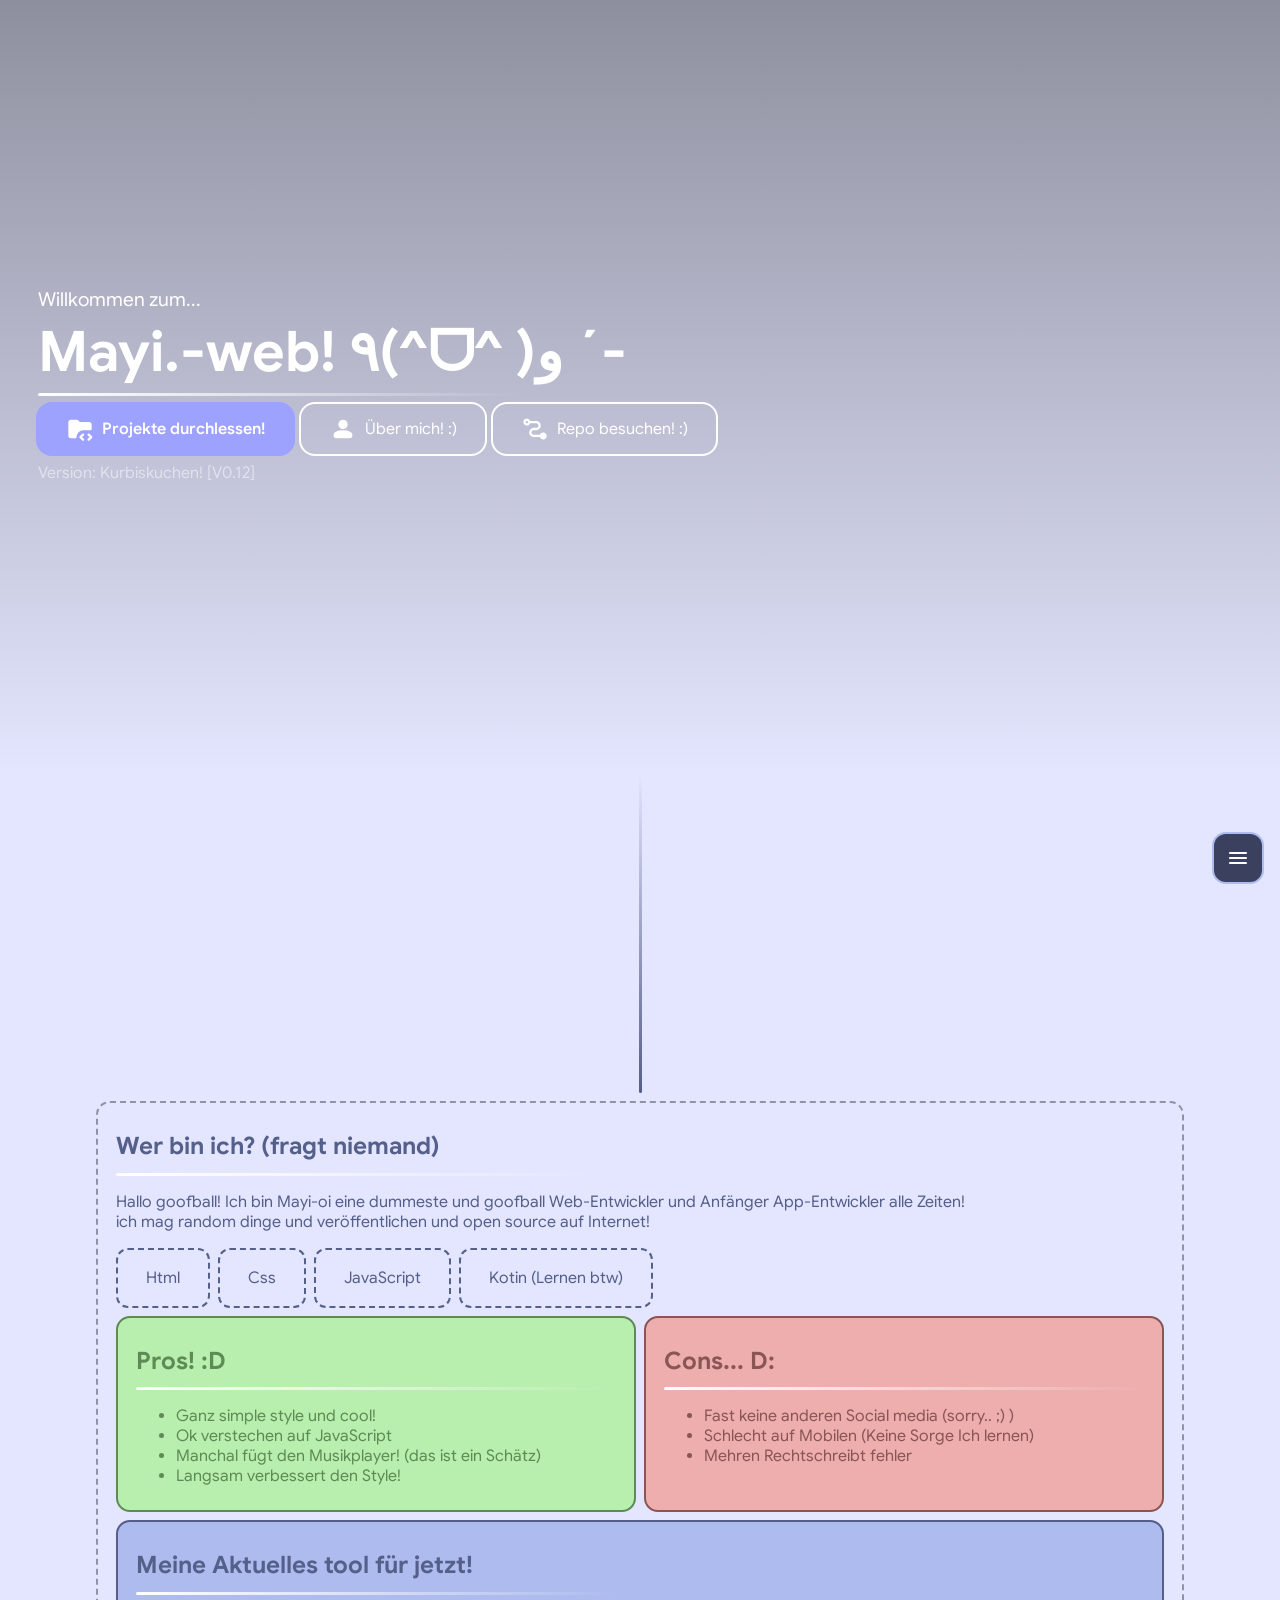
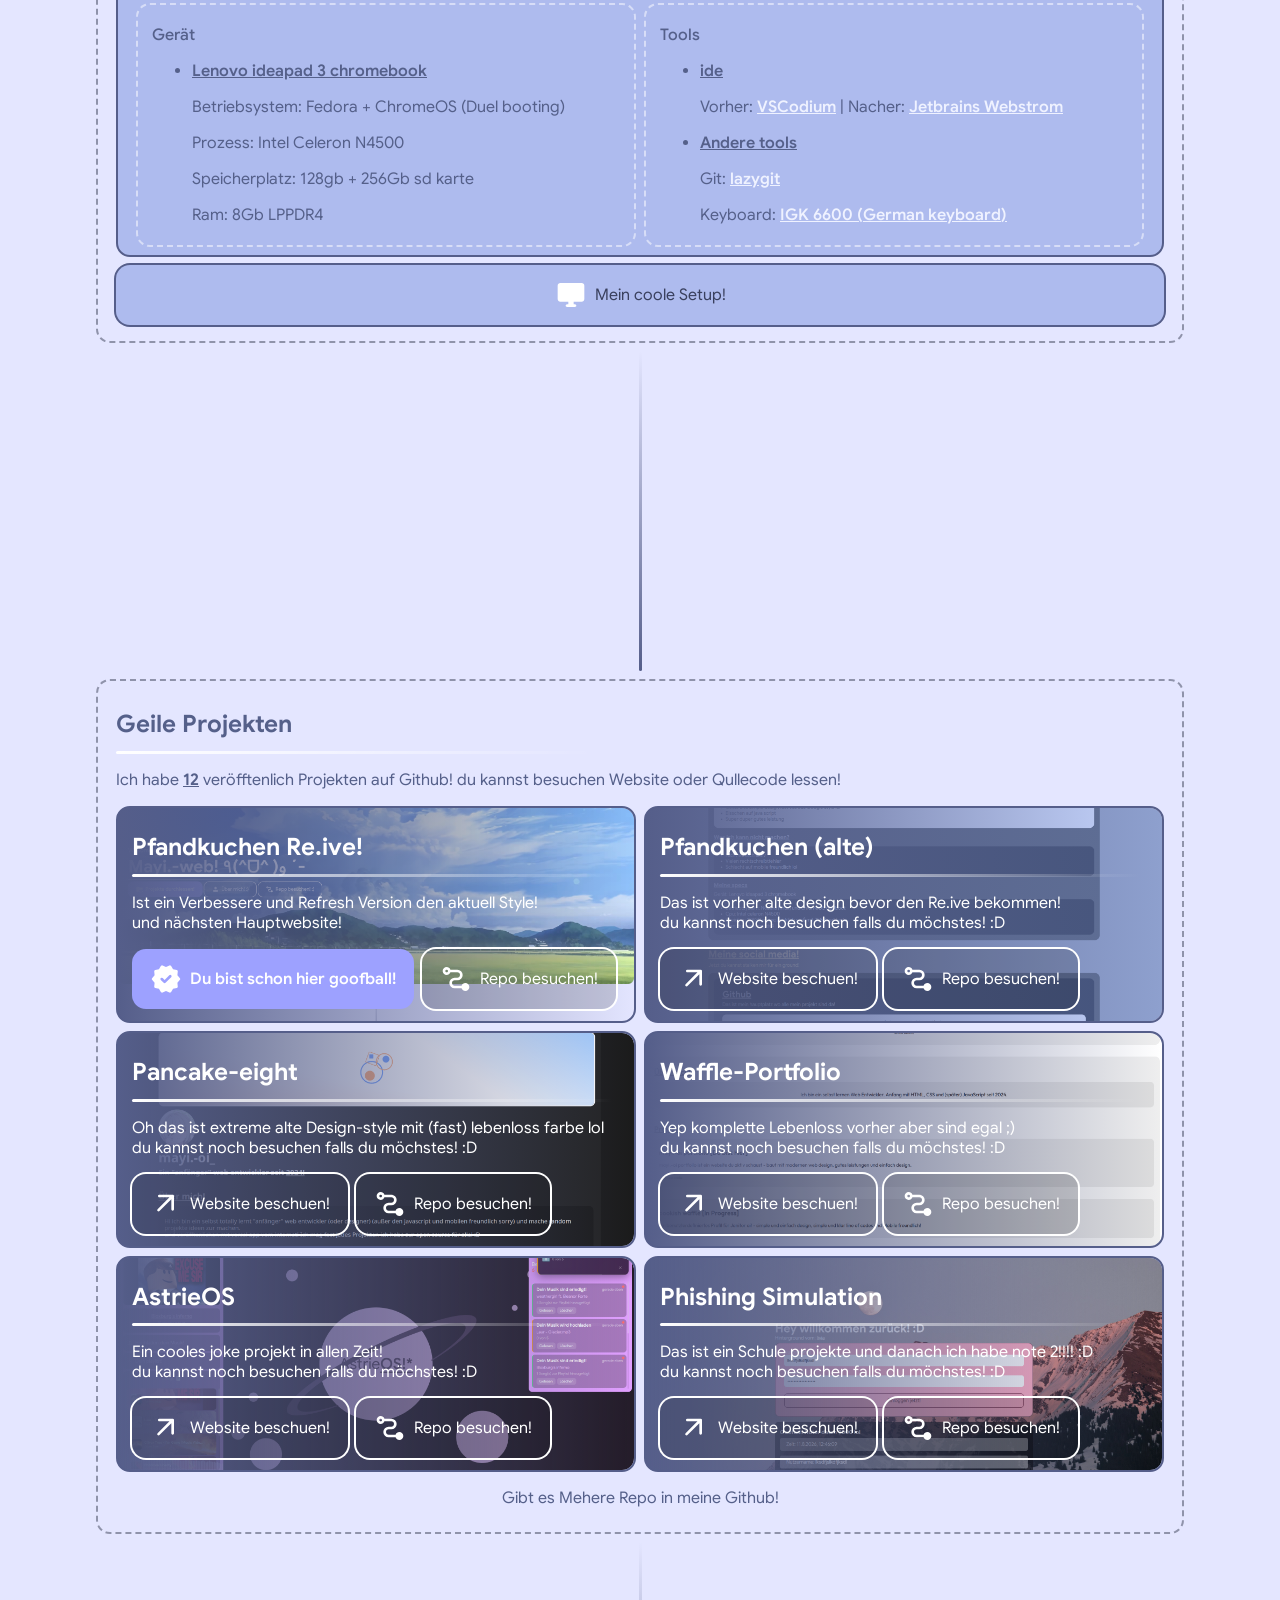
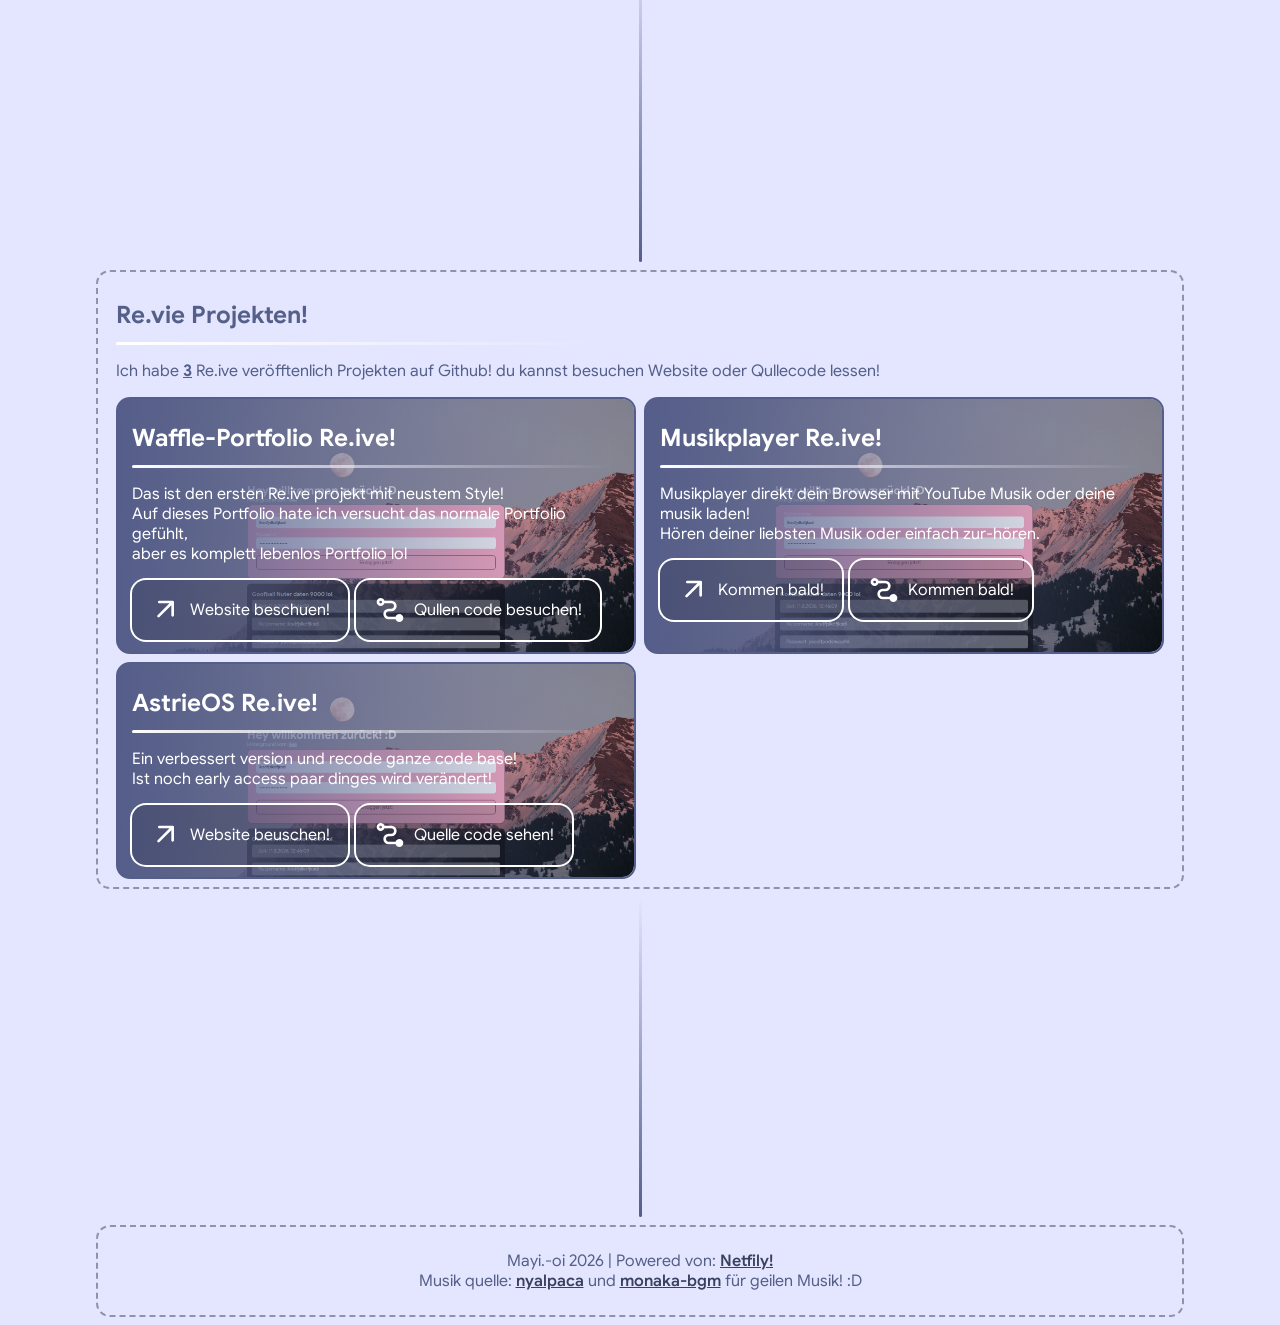
==== commit e8024acc: "Heute ist herbst! :)" ====
--- a/index.html
+++ b/index.html
@@ -81,7 +81,7 @@
     <div class="Header-div" id="home">
         <div class="Header-hintergrund">
             <div class="Header-hintergrund-video">
-                <video class="Hintergrund-video" autoplay loop muted><source src="src/Hintergrund/Video/beyond-the-rolling-hills.1920x1080.mp4"></video>
+                <video class="Hintergrund-video" autoplay loop muted><source src="src/Hintergrund/Video/forest-sunset.1920x1080.mp4"></video>
             </div>
         </div>
         <h2 class="Header-1">Willkommen zum...</h2>
@@ -92,7 +92,7 @@
             <div class="Header-btn-andere" onclick="document.getElementById('aboutme').scrollIntoView({behavior: 'smooth'})"><img src="src/Bilder/Icon/person_24dp_FFFFFF_FILL1_wght400_GRAD0_opsz24.svg"><p>Über mich! :)</p></div>
             <div onclick="window.open('https://github.com/mayi-oi/Pfandkuchen-Re.ive', '_blank')" class="Header-btn-andere"><img src="src/Bilder/Icon/conversion_path_24dp_FFFFFF_FILL1_wght400_GRAD0_opsz24.svg"><p>Repo besuchen! :)</p></div>
         </div>
-        <p class="Header-C">Version: Love of Passion! [V0.1]</p>
+        <p class="Header-C">Version: Kurbiskuchen! [V0.12]</p>
     </div>
     <div class="cooleslinen"></div>
     <div class="Hauptcontent-div">
@@ -258,7 +258,7 @@
         <div class="Haupt-projekte">
             <h2>Re.vie Projekten!</h2>
             <div class="Header-line"></div>
-            <p>Ich habe <strong><u>2</u></strong> Re.ive veröfftenlich Projekten auf Github! du kannst besuchen Website oder Qullecode lessen!</p>
+            <p>Ich habe <strong><u>3</u></strong> Re.ive veröfftenlich Projekten auf Github! du kannst besuchen Website oder Qullecode lessen!</p>
             <div class="Projekten-grid">
                 <div class="Projekten-box">
                     <div class="Projekten-banner">
@@ -287,6 +287,20 @@
                     <div class="Projekten-button">
                         <div class="Projekten-besuchen-btn"><img src="src/Bilder/Icon/arrow_outward_24dp_FFFFFF_FILL1_wght400_GRAD0_opsz24.svg"><p>Kommen bald!</p></div>
                         <div class="Projekten-repo-btn"><img src="src/Bilder/Icon/conversion_path_24dp_FFFFFF_FILL1_wght400_GRAD0_opsz24.svg"><p>Kommen bald!</p></div>
+                    </div>
+                </div>
+                <div class="Projekten-box">
+                    <div class="Projekten-banner">
+                        <img class="Banner-projekt" src="src/Hintergrund/Bilder/Bildschirmfoto_20260811_124630.png">
+                    </div>
+                    <h2>AstrieOS Re.ive!</h2>
+                    <div class="Header-line"></div>
+                    <p>Ein verbessert version und recode ganze code base!
+                        <br> Ist noch early access paar dinges wird verändert!
+                    </p>
+                    <div class="Projekten-button">
+                        <div onclick="window.open('https://astrieos-re-ive.netlify.app' , '_blank')" class="Projekten-besuchen-btn"><img src="src/Bilder/Icon/arrow_outward_24dp_FFFFFF_FILL1_wght400_GRAD0_opsz24.svg"><p>Website beuschen!</p></div>
+                        <div onclick="window.open('https://github.com/AstrieOS-modding/AstrieOS-re-ive', '_blank')" class="Projekten-repo-btn"><img src="src/Bilder/Icon/conversion_path_24dp_FFFFFF_FILL1_wght400_GRAD0_opsz24.svg"><p>Quelle code sehen!</p></div>
                     </div>
                 </div>
             </div>
--- a/index.css
+++ b/index.css
@@ -69,7 +69,7 @@
 .Hauptmenu-toggle {
     display: flex;
     padding: 12px;
-    border-radius: 14px;
+    border-radius: 12px;
     box-shadow: 0 0 0 2px #aebbee;
     background-color: #3a405e;
     cursor: pointer;
@@ -111,7 +111,7 @@
     box-sizing: border-box;
     width: 100%;
     padding: 4px 24px;
-    border-radius: 14px;
+    border-radius: 12px;
     color: #aebbee;
     font-size: 1rem;
     cursor: pointer;
@@ -456,9 +456,8 @@
     position: relative;
     overflow: hidden;
     padding: 280px 38px;
-    background-image: linear-gradient(to right, rgb(0 0 0 / 0.38), transparent);
-    border-bottom-left-radius: 24px;
-    border-bottom-right-radius: 24px;
+    background-color: rgb(0 0 0 / 0.38);
+    background-image: linear-gradient(to top, #e4e6ff, transparent);
     color: #ffffff;
     line-height: 0.4;
     text-align: left;
@@ -517,7 +516,7 @@
     display: flex;
     gap: 8px;
     padding: 6px 28px;
-    border-radius: 18px;
+    border-radius: 14px;
     box-shadow: 0 0 0 2px #9da1ff;
     background-color: #9da1ff;
     font-weight: 600;
@@ -539,7 +538,7 @@
     display: flex;
     gap: 8px;
     padding: 6px 28px;
-    border-radius: 18px;
+    border-radius: 14px;
     box-shadow: 0 0 0 2px #ffffff;
     background-color: transparent;
     transition: all 0.2s ease;
@@ -742,9 +741,8 @@
 /* Touch screen ding lol */
 @media (max-width: 956px) {
     .Header-div {
-        background-image: linear-gradient(to bottom, rgb(0 0 0 / 0.38), transparent);
-        border-bottom-left-radius: 14px;
-        border-bottom-right-radius: 14px;
+        background-color: rgb(0 0 0 / 0.38);
+        background-image: linear-gradient(to top, #e4e6ff, transparent);
         padding: 140px 38px;
     }
 
@@ -769,8 +767,8 @@
     }
 
     .Musikplayer-top {
-        border-top-left-radius: 0px;
-        border-top-right-radius: 0px;
+        border-top-left-radius: 0;
+        border-top-right-radius: 0;
         border-bottom-left-radius: 14px;
         border-bottom-right-radius: 14px;
     }
